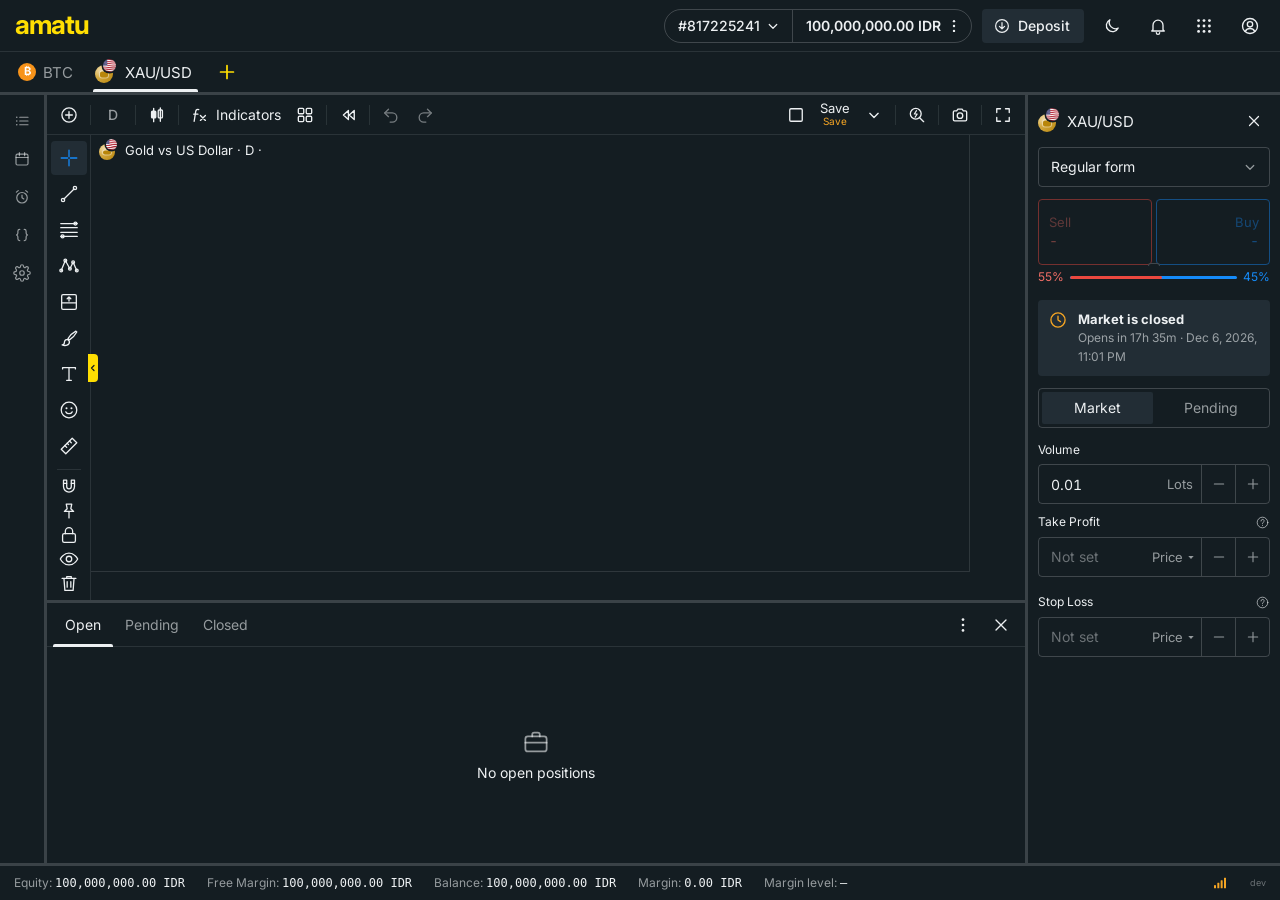
==== index.src.html @ 554a0467 "Amatu Trade: web trading terminal with live prices, accounts and virtual deposits Co-Authored-By: Cl" ====
<!doctype html>
<html lang="en" data-theme="dark" data-web="%%VERSI%%">
<head>
<meta charset="utf-8">
<script src="/amatu.js"></script>
<meta name="viewport" content="width=device-width, initial-scale=1, viewport-fit=cover">
<title>Amatu Trade</title>
<meta name="description" content="Amatu Trade — web trading terminal with live prices for forex, metals, indices, energies, stocks and crypto: market & pending orders, TP/SL, charts with drawings and indicators, accounts with virtual deposits.">
<meta name="theme-color" content="#141D22">
<link rel="icon" href="data:image/svg+xml,%3Csvg xmlns=%22http://www.w3.org/2000/svg%22 viewBox=%220 0 32 32%22%3E%3Crect width=%2232%22 height=%2232%22 rx=%228%22 fill=%22%23141D22%22/%3E%3Cpath d=%22M9 9v14M16 6v20M23 11v10%22 stroke=%22%23FFDE02%22 stroke-width=%222%22 stroke-linecap=%22round%22/%3E%3Crect x=%226.5%22 y=%2212%22 width=%225%22 height=%227%22 rx=%221%22 fill=%22%23158BF9%22/%3E%3Crect x=%2213.5%22 y=%229%22 width=%225%22 height=%2211%22 rx=%221%22 fill=%22%23EB483F%22/%3E%3Crect x=%2220.5%22 y=%2213%22 width=%225%22 height=%225%22 rx=%221%22 fill=%22%23158BF9%22/%3E%3C/svg%3E">
<link rel="preconnect" href="https://fonts.googleapis.com">
<link rel="preconnect" href="https://fonts.gstatic.com" crossorigin>
<link rel="stylesheet" href="https://fonts.googleapis.com/css2?family=Inter:wght@400;500;600;700&amp;display=swap">
<link rel="stylesheet" href="css/app.css?v=%%VERSI%%">
<link rel="stylesheet" href="css/pa.css?v=%%VERSI%%">
</head>
<body>
<svg width="0" height="0" style="position:absolute" aria-hidden="true">
<defs>
<symbol id="i-x" viewBox="0 0 24 24"><path d="M6 6l12 12M18 6L6 18"/></symbol>
<symbol id="i-check" viewBox="0 0 24 24"><path d="M5 12.5l4.5 4.5L19 7.5"/></symbol>
<symbol id="i-check-circle" viewBox="0 0 24 24"><circle cx="12" cy="12" r="9"/><path d="M8 12.3l2.8 2.8L16.2 9.6"/></symbol>
<symbol id="i-alert" viewBox="0 0 24 24"><path d="M12 3.5l9.5 16.5h-19z"/><path d="M12 10v4.5M12 17.3v.2"/></symbol>
<symbol id="i-info" viewBox="0 0 24 24"><circle cx="12" cy="12" r="9"/><path d="M12 11v5.5M12 7.8v.2"/></symbol>
<symbol id="i-help" viewBox="0 0 24 24"><circle cx="12" cy="12" r="8.5"/><path d="M9.6 9.6a2.5 2.5 0 1 1 3.6 2.2c-.8.4-1.2.9-1.2 1.8v.4M12 16.6v.2"/></symbol>
<symbol id="i-deposit" viewBox="0 0 24 24"><circle cx="12" cy="12" r="8.5"/><path d="M12 7.5v8M8.6 12.4l3.4 3.4 3.4-3.4"/></symbol>
<symbol id="i-withdraw" viewBox="0 0 24 24"><circle cx="12" cy="12" r="8.5"/><path d="M9 15l6-6M10 9h5v5"/></symbol>
<symbol id="i-transfer" viewBox="0 0 24 24"><path d="M5 9h13l-3.5-3.5M19 15H6l3.5 3.5"/></symbol>
<symbol id="i-moon" viewBox="0 0 24 24"><path d="M19.5 14.5A7.5 7.5 0 0 1 9.5 4.5a7.5 7.5 0 1 0 10 10z"/></symbol>
<symbol id="i-sun" viewBox="0 0 24 24"><circle cx="12" cy="12" r="4"/><path d="M12 2.5v2M12 19.5v2M4.6 4.6L6 6M18 18l1.4 1.4M2.5 12h2M19.5 12h2M4.6 19.4L6 18M18 6l1.4-1.4"/></symbol>
<symbol id="i-bell" viewBox="0 0 24 24"><path d="M6 16.5V11a6 6 0 1 1 12 0v5.5l1.5 1.5h-15z"/><path d="M10 20a2 2 0 0 0 4 0"/></symbol>
<symbol id="i-apps" viewBox="0 0 24 24"><g fill="currentColor" stroke="none"><circle cx="5.5" cy="5.5" r="1.7"/><circle cx="12" cy="5.5" r="1.7"/><circle cx="18.5" cy="5.5" r="1.7"/><circle cx="5.5" cy="12" r="1.7"/><circle cx="12" cy="12" r="1.7"/><circle cx="18.5" cy="12" r="1.7"/><circle cx="5.5" cy="18.5" r="1.7"/><circle cx="12" cy="18.5" r="1.7"/><circle cx="18.5" cy="18.5" r="1.7"/></g></symbol>
<symbol id="i-user" viewBox="0 0 24 24"><circle cx="12" cy="12" r="9"/><circle cx="12" cy="10" r="3.2"/><path d="M6.3 18.4a6.5 6.5 0 0 1 11.4 0"/></symbol>
<symbol id="i-list" viewBox="0 0 24 24"><path d="M9 7h11M9 12h11M9 17h11"/><g fill="currentColor" stroke="none"><circle cx="5" cy="7" r="1.1"/><circle cx="5" cy="12" r="1.1"/><circle cx="5" cy="17" r="1.1"/></g></symbol>
<symbol id="i-calendar" viewBox="0 0 24 24"><rect x="4" y="5.5" width="16" height="14.5" rx="2"/><path d="M4 10h16M8.5 3.5v4M15.5 3.5v4"/></symbol>
<symbol id="i-alarm" viewBox="0 0 24 24"><circle cx="12" cy="13" r="7"/><path d="M12 9.5V13l2.4 1.6M4.5 5.5L7 3.5M19.5 5.5L17 3.5"/></symbol>
<symbol id="i-clock" viewBox="0 0 24 24"><circle cx="12" cy="12" r="8.5"/><path d="M12 7.5V12l3 2"/></symbol>
<symbol id="i-braces" viewBox="0 0 24 24"><path d="M9 4.5c-2 0-2.5 1-2.5 2.5v2.4c0 1.2-.6 2-1.8 2.6 1.2.6 1.8 1.4 1.8 2.6V17c0 1.5.5 2.5 2.5 2.5M15 4.5c2 0 2.5 1 2.5 2.5v2.4c0 1.2.6 2 1.8 2.6-1.2.6-1.8 1.4-1.8 2.6V17c0 1.5-.5 2.5-2.5 2.5"/></symbol>
<symbol id="i-gear" viewBox="0 0 24 24"><circle cx="12" cy="12" r="3"/><path d="M19.4 15a1.7 1.7 0 0 0 .3 1.8l.1.1a2 2 0 1 1-2.8 2.8l-.1-.1a1.7 1.7 0 0 0-1.8-.3 1.7 1.7 0 0 0-1 1.5V21a2 2 0 1 1-4 0v-.1a1.7 1.7 0 0 0-1.1-1.5 1.7 1.7 0 0 0-1.8.3l-.1.1a2 2 0 1 1-2.8-2.8l.1-.1a1.7 1.7 0 0 0 .3-1.8 1.7 1.7 0 0 0-1.5-1H3a2 2 0 1 1 0-4h.1a1.7 1.7 0 0 0 1.5-1.1 1.7 1.7 0 0 0-.3-1.8l-.1-.1a2 2 0 1 1 2.8-2.8l.1.1a1.7 1.7 0 0 0 1.8.3H9a1.7 1.7 0 0 0 1-1.5V3a2 2 0 1 1 4 0v.1a1.7 1.7 0 0 0 1 1.5 1.7 1.7 0 0 0 1.8-.3l.1-.1a2 2 0 1 1 2.8 2.8l-.1.1a1.7 1.7 0 0 0-.3 1.8V9a1.7 1.7 0 0 0 1.5 1H21a2 2 0 1 1 0 4h-.1a1.7 1.7 0 0 0-1.5 1z"/></symbol>
<symbol id="i-chev-down" viewBox="0 0 24 24"><path d="M7 10l5 5 5-5"/></symbol>
<symbol id="i-chev-up" viewBox="0 0 24 24"><path d="M7 14l5-5 5 5"/></symbol>
<symbol id="i-chev-right" viewBox="0 0 24 24"><path d="M10 7l5 5-5 5"/></symbol>
<symbol id="i-chev-left" viewBox="0 0 24 24"><path d="M14 7l-5 5 5 5"/></symbol>
<symbol id="i-caret" viewBox="0 0 24 24"><path d="M8 10.5h8l-4 4.5z" fill="currentColor" stroke="none"/></symbol>
<symbol id="i-caret-up" viewBox="0 0 24 24"><path d="M8 14h8l-4-4.5z" fill="currentColor" stroke="none"/></symbol>
<symbol id="i-caret-r" viewBox="0 0 24 24"><path d="M10 8v8l4.5-4z" fill="currentColor" stroke="none"/></symbol>
<symbol id="i-more-v" viewBox="0 0 24 24"><g fill="currentColor" stroke="none"><circle cx="12" cy="5.5" r="1.6"/><circle cx="12" cy="12" r="1.6"/><circle cx="12" cy="18.5" r="1.6"/></g></symbol>
<symbol id="i-external" viewBox="0 0 24 24"><path d="M13.5 4.5h6v6M19.5 4.5l-8 8M17 13.5V19a1 1 0 0 1-1 1H5a1 1 0 0 1-1-1V8a1 1 0 0 1 1-1h5.5"/></symbol>
<symbol id="i-plus" viewBox="0 0 24 24"><path d="M12 5v14M5 12h14"/></symbol>
<symbol id="i-minus" viewBox="0 0 24 24"><path d="M5 12h14"/></symbol>
<symbol id="i-plus-circle" viewBox="0 0 24 24"><circle cx="12" cy="12" r="8.5"/><path d="M12 8v8M8 12h8"/></symbol>
<symbol id="i-home" viewBox="0 0 24 24"><path d="M4 11l8-6.5 8 6.5V20h-5.5v-5.5h-5V20H4z"/></symbol>
<symbol id="i-chart" viewBox="0 0 24 24"><path d="M4 19.5h16M6.5 16l4-5 3 3 5-6.5"/></symbol>
<symbol id="i-history" viewBox="0 0 24 24"><path d="M4.5 12a7.5 7.5 0 1 0 2.2-5.3L4.5 9M4.5 4.5V9H9"/><path d="M12 8v4.3l3 1.7"/></symbol>
<symbol id="i-wallet" viewBox="0 0 24 24"><path d="M4 7.5a2 2 0 0 1 2-2h11.5v3"/><rect x="4" y="8" width="16.5" height="11" rx="2"/><path d="M16 13.5h1.5"/></symbol>
<symbol id="i-arrow-left" viewBox="0 0 24 24"><path d="M19 12H5.5M11 6l-6 6 6 6"/></symbol>
<symbol id="i-arrow-up" viewBox="0 0 24 24"><path d="M12 19V5.5M6.5 11L12 5.5l5.5 5.5"/></symbol>
<symbol id="i-arrow-down" viewBox="0 0 24 24"><path d="M12 5v13.5M6.5 13l5.5 5.5 5.5-5.5"/></symbol>
<symbol id="i-trade" viewBox="0 0 24 24"><path d="M7 4v16M17 4v16"/><rect x="4.5" y="8" width="5" height="7" rx="1"/><rect x="14.5" y="6.5" width="5" height="9" rx="1"/></symbol>
<symbol id="i-briefcase" viewBox="0 0 24 24"><rect x="3.5" y="7.5" width="17" height="12" rx="2"/><path d="M9 7.5V6a1.5 1.5 0 0 1 1.5-1.5h3A1.5 1.5 0 0 1 15 6v1.5M3.5 12.5h17"/></symbol>
<symbol id="i-fx" viewBox="0 0 24 24"><path d="M10.5 5.5c-1.6-.6-3.3.2-3.6 2L5 19.5M4.5 11h5"/><path d="M12.5 12.5l6 6M18.5 12.5l-6 6"/></symbol>
<symbol id="i-layout" viewBox="0 0 24 24"><rect x="4" y="4" width="6.5" height="6.5" rx="1.3"/><rect x="13.5" y="4" width="6.5" height="6.5" rx="1.3"/><rect x="4" y="13.5" width="6.5" height="6.5" rx="1.3"/><rect x="13.5" y="13.5" width="6.5" height="6.5" rx="1.3"/></symbol>
<symbol id="i-square" viewBox="0 0 24 24"><rect x="4.5" y="4.5" width="15" height="15" rx="1.5"/></symbol>
<symbol id="i-replay" viewBox="0 0 24 24"><path d="M12.5 6.5l-6 5.5 6 5.5zM19.5 6.5l-6 5.5 6 5.5z"/></symbol>
<symbol id="i-undo" viewBox="0 0 24 24"><path d="M9 14L4.5 9.5 9 5"/><path d="M4.5 9.5h9a5.5 5.5 0 0 1 0 11H11"/></symbol>
<symbol id="i-redo" viewBox="0 0 24 24"><path d="M15 14l4.5-4.5L15 5"/><path d="M19.5 9.5h-9a5.5 5.5 0 0 0 0 11H13"/></symbol>
<symbol id="i-quick" viewBox="0 0 24 24"><circle cx="10.5" cy="10.5" r="6.5"/><path d="M15.5 15.5l4.5 4.5"/><path d="M11.4 6.8l-2.6 4h3.4l-2.4 3.8" stroke-width="1.4"/></symbol>
<symbol id="i-search" viewBox="0 0 24 24"><circle cx="11" cy="11" r="6.5"/><path d="M16 16l4 4"/></symbol>
<symbol id="i-camera" viewBox="0 0 24 24"><path d="M4 8.5a1.5 1.5 0 0 1 1.5-1.5h2.5l1.5-2h5l1.5 2h2.5A1.5 1.5 0 0 1 20 8.5v9a1.5 1.5 0 0 1-1.5 1.5h-13A1.5 1.5 0 0 1 4 17.5z"/><circle cx="12" cy="12.8" r="3.3"/></symbol>
<symbol id="i-fullscreen" viewBox="0 0 24 24"><path d="M4.5 9V4.5H9M15 4.5h4.5V9M19.5 15v4.5H15M9 19.5H4.5V15"/></symbol>
<symbol id="i-download" viewBox="0 0 24 24"><path d="M12 4.5v10.5M7.5 10.5L12 15l4.5-4.5M5 19.5h14"/></symbol>
<symbol id="i-copy" viewBox="0 0 24 24"><rect x="8.5" y="8.5" width="11" height="11" rx="1.5"/><path d="M15.5 8.5V5.5a1 1 0 0 0-1-1h-9a1 1 0 0 0-1 1v9a1 1 0 0 0 1 1h3"/></symbol>
<symbol id="i-save" viewBox="0 0 24 24"><path d="M5 4.5h11l3.5 3.5v11.5h-14.5z"/><path d="M8 4.5v5h7v-5M8 19.5v-5.5h8v5.5"/></symbol>
<symbol id="i-doc" viewBox="0 0 24 24"><path d="M6.5 3.5h7l4 4v13h-11z"/><path d="M13.5 3.5v4h4M9 12h6M9 15.5h6"/></symbol>
<symbol id="i-magnet" viewBox="0 0 24 24"><path d="M6 4.5v7a6 6 0 0 0 12 0v-7h-3.5v7a2.5 2.5 0 0 1-5 0v-7z"/><path d="M6 8h3.5M14.5 8H18"/></symbol>
<symbol id="i-pin" viewBox="0 0 24 24"><path d="M9 4.5h6l-1 5 3 3H7l3-3zM12 12.5v7"/></symbol>
<symbol id="i-lock" viewBox="0 0 24 24"><rect x="5" y="10.5" width="14" height="9.5" rx="1.8"/><path d="M8 10.5V8a4 4 0 0 1 8 0v2.5"/></symbol>
<symbol id="i-eye" viewBox="0 0 24 24"><path d="M2.5 12S6 5.5 12 5.5 21.5 12 21.5 12 18 18.5 12 18.5 2.5 12 2.5 12z"/><circle cx="12" cy="12" r="3"/></symbol>
<symbol id="i-eye-off" viewBox="0 0 24 24"><path d="M4 4l16 16M9.9 6A9 9 0 0 1 12 5.5c6 0 9.5 6.5 9.5 6.5a16 16 0 0 1-2.6 3.3M6.5 7.6A15 15 0 0 0 2.5 12S6 18.5 12 18.5a8.7 8.7 0 0 0 4.1-1"/><path d="M9.8 9.9a3 3 0 0 0 4.3 4.2"/></symbol>
<symbol id="i-trash" viewBox="0 0 24 24"><path d="M4.5 7h15M9.5 7V5h5v2M6.5 7l1 13h9l1-13M10 10.5v6M14 10.5v6"/></symbol>
<symbol id="i-edit" viewBox="0 0 24 24"><path d="M14.5 5.5l4 4L9 19H5v-4z"/><path d="M12.5 7.5l4 4"/></symbol>
<symbol id="i-play" viewBox="0 0 24 24"><path d="M8 5.5v13l10-6.5z" fill="currentColor" stroke="none"/></symbol>
<symbol id="i-pause" viewBox="0 0 24 24"><path d="M8.5 5.5v13M15.5 5.5v13" stroke-width="2.6"/></symbol>
<symbol id="i-step" viewBox="0 0 24 24"><path d="M6.5 5.5v13l8.5-6.5z" fill="currentColor" stroke="none"/><path d="M17.5 5.5v13" stroke-width="2.2"/></symbol>
<symbol id="i-signal" viewBox="0 0 24 24"><g fill="currentColor" stroke="none"><rect x="3" y="15" width="3" height="5" rx=".6"/><rect x="8" y="11.5" width="3" height="8.5" rx=".6"/><rect x="13" y="8" width="3" height="12" rx=".6"/><rect x="18" y="4" width="3" height="16" rx=".6"/></g></symbol>
<symbol id="i-buy" viewBox="0 0 24 24"><path d="M12 19V6M7 11l5-5 5 5"/></symbol>
<symbol id="i-sell" viewBox="0 0 24 24"><path d="M12 5v13M7 13l5 5 5-5"/></symbol>
<symbol id="i-reset" viewBox="0 0 24 24"><path d="M4.5 12a7.5 7.5 0 1 0 2.2-5.3L4.5 9M4.5 4.5V9H9"/></symbol>
<symbol id="i-filter" viewBox="0 0 24 24"><path d="M4 5.5h16l-6.2 7.3v5.4l-3.6 1.8v-7.2z"/></symbol>
<symbol id="i-star" viewBox="0 0 24 24"><path d="M12 4.2l2.4 4.9 5.4.8-3.9 3.8.9 5.4-4.8-2.6-4.8 2.6.9-5.4-3.9-3.8 5.4-.8z"/></symbol>
<symbol id="i-star-fill" viewBox="0 0 24 24"><path d="M12 4.2l2.4 4.9 5.4.8-3.9 3.8.9 5.4-4.8-2.6-4.8 2.6.9-5.4-3.9-3.8 5.4-.8z" fill="currentColor"/></symbol>
<symbol id="i-grip" viewBox="0 0 24 24"><g fill="currentColor" stroke="none"><circle cx="9" cy="6.5" r="1.3"/><circle cx="15" cy="6.5" r="1.3"/><circle cx="9" cy="12" r="1.3"/><circle cx="15" cy="12" r="1.3"/><circle cx="9" cy="17.5" r="1.3"/><circle cx="15" cy="17.5" r="1.3"/></g></symbol>
<symbol id="i-drop" viewBox="0 0 24 24"><path d="M12 3.5s6 6.6 6 10.5a6 6 0 0 1-12 0c0-3.9 6-10.5 6-10.5z" fill="currentColor"/></symbol>
<symbol id="i-flame" viewBox="0 0 24 24"><path d="M12 3c.5 3-2 4.6-3.5 7A6 6 0 1 0 18 13c0-2-1-3.7-2.2-5-.2 1.6-1 2.6-2 3.1.3-2.8-.5-5.7-1.8-8.1z" fill="currentColor"/></symbol>
<symbol id="i-sort" viewBox="0 0 24 24"><path d="M4.5 7h10M4.5 12h7M4.5 17h4M17.5 5v14M15 16.5l2.5 2.5 2.5-2.5"/></symbol>
<symbol id="i-restore" viewBox="0 0 24 24"><path d="M12 19V8.5M7.5 13L12 8.5l4.5 4.5M5 5h14"/></symbol>
<symbol id="i-archive" viewBox="0 0 24 24"><rect x="3.5" y="4.5" width="17" height="4" rx="1"/><path d="M5 8.5v10a1 1 0 0 0 1 1h12a1 1 0 0 0 1-1v-10M10 12.5h4"/></symbol>
<symbol id="i-leverage" viewBox="0 0 24 24"><path d="M5 19c4.5 0 5-14 14-14"/></symbol>
<symbol id="i-text" viewBox="0 0 24 24"><path d="M4.5 7V5h10v2M9.5 5v13M7.5 18h4M14 11.5v-1.3h6v1.3M17 10.2V18M15.5 18h3"/></symbol>
<symbol id="i-logo-mini" viewBox="0 0 24 24"><path d="M7 7v10M12 5v14M17 8v8"/></symbol>
<symbol id="i-cube" viewBox="0 0 24 24"><path d="M12 3.5l7.5 4.2v8.6L12 20.5l-7.5-4.2V7.7z"/><path d="M4.5 7.7L12 12l7.5-4.3M12 12v8.5"/></symbol>
<symbol id="i-cube2" viewBox="0 0 24 24"><path d="M11 3.5l7 4v8L11 19.5l-7-4v-8z"/><path d="M4 7.5L11 11.5l7-4M11 11.5v8"/><circle cx="18.5" cy="18" r="2.6"/></symbol>
<symbol id="i-pro" viewBox="0 0 24 24"><circle cx="12" cy="12" r="8.5"/><path d="M8 14.5l4-5 4 5z"/></symbol>
<symbol id="i-raw" viewBox="0 0 24 24"><circle cx="12" cy="12" r="8.5"/><path d="M12 3.5v17M12 7.5a4.5 4.5 0 0 0 0 9"/></symbol>
<symbol id="i-zero" viewBox="0 0 24 24"><circle cx="12" cy="12" r="8.5"/><circle cx="12" cy="12" r="5"/><circle cx="12" cy="12" r="1.6"/></symbol>
<symbol id="i-ct-candles" viewBox="0 0 24 24"><path d="M8 4v16M16 3.5v16"/><rect x="5.5" y="7.5" width="5" height="8" rx="1" fill="currentColor"/><rect x="13.5" y="6" width="5" height="9.5" rx="1"/></symbol>
<symbol id="i-ct-bars" viewBox="0 0 24 24"><path d="M8 4v16M5 8h3M8 16h3M16 4v15M13 7h3M16 14h3"/></symbol>
<symbol id="i-ct-hollow" viewBox="0 0 24 24"><path d="M8 4v16M16 3.5v16"/><rect x="5.5" y="7.5" width="5" height="8" rx="1"/><rect x="13.5" y="6" width="5" height="9.5" rx="1"/></symbol>
<symbol id="i-ct-heikin" viewBox="0 0 24 24"><path d="M8 5v14M16 4v15"/><rect x="5.5" y="8" width="5" height="7" rx="2.5" fill="currentColor"/><rect x="13.5" y="7" width="5" height="8" rx="2.5"/></symbol>
<symbol id="i-ct-line" viewBox="0 0 24 24"><path d="M3.5 17l5-6 4 3.5 7.5-9"/></symbol>
<symbol id="i-ct-step" viewBox="0 0 24 24"><path d="M3.5 18h4v-5h5v3h4V7h4"/></symbol>
<symbol id="i-ct-area" viewBox="0 0 24 24"><path d="M3.5 16l5-6 4 3 7.5-8V20H3.5z"/></symbol>
<symbol id="i-ct-baseline" viewBox="0 0 24 24"><path d="M3.5 12h17" stroke-dasharray="2 2"/><path d="M3.5 15l4-6 4 4 4-7 5 9"/></symbol>
<symbol id="i-ct-columns" viewBox="0 0 24 24"><path d="M5 20v-6M9.5 20V9M14 20v-8M18.5 20V5" stroke-width="2.6"/></symbol>
<symbol id="i-t-cross" viewBox="0 0 24 24"><path d="M12 3.5v7M12 13.5v7M3.5 12h7M13.5 12h7"/></symbol>
<symbol id="i-t-dot" viewBox="0 0 24 24"><circle cx="12" cy="12" r="2.4" fill="currentColor"/></symbol>
<symbol id="i-t-arrow" viewBox="0 0 24 24"><path d="M6 3.5l12 8.2-5.3 1.2 3.1 6.3-2.2 1-3.1-6.3L6 18z"/></symbol>
<symbol id="i-t-eraser" viewBox="0 0 24 24"><path d="M14.5 4.5l5 5-9 9h-4l-2.5-2.5a1.5 1.5 0 0 1 0-2.1z"/><path d="M9 10l5 5M10.5 18.5H20"/></symbol>
<symbol id="i-t-trend" viewBox="0 0 24 24"><path d="M6.5 17.5l11-11"/><circle cx="5.5" cy="18.5" r="1.8"/><circle cx="18.5" cy="5.5" r="1.8"/></symbol>
<symbol id="i-t-ray" viewBox="0 0 24 24"><path d="M7 17l14-14"/><circle cx="5.5" cy="18.5" r="1.8"/></symbol>
<symbol id="i-t-ext" viewBox="0 0 24 24"><path d="M2.5 21.5l19-19"/><circle cx="8.5" cy="15.5" r="1.8"/><circle cx="15.5" cy="8.5" r="1.8"/></symbol>
<symbol id="i-t-info" viewBox="0 0 24 24"><path d="M6.5 17.5l11-11"/><circle cx="5.5" cy="18.5" r="1.8"/><circle cx="18.5" cy="5.5" r="1.8"/><path d="M13 16h7M16.5 19h3.5"/></symbol>
<symbol id="i-t-hline" viewBox="0 0 24 24"><path d="M3 12h7M14 12h7"/><circle cx="12" cy="12" r="1.8"/></symbol>
<symbol id="i-t-hray" viewBox="0 0 24 24"><path d="M8 12h13"/><circle cx="6" cy="12" r="1.8"/></symbol>
<symbol id="i-t-vline" viewBox="0 0 24 24"><path d="M12 3v7M12 14v7"/><circle cx="12" cy="12" r="1.8"/></symbol>
<symbol id="i-t-crossline" viewBox="0 0 24 24"><path d="M12 3v7M12 14v7M3 12h7M14 12h7"/><circle cx="12" cy="12" r="1.8"/></symbol>
<symbol id="i-t-channel" viewBox="0 0 24 24"><path d="M3.5 14.5l12-9M8.5 19l12-9"/><circle cx="3.5" cy="14.5" r="1.6"/><circle cx="20.5" cy="10" r="1.6"/></symbol>
<symbol id="i-t-fib" viewBox="0 0 24 24"><path d="M3 5h18M3 9.5h18M3 14.5h18M3 19h18"/><circle cx="5" cy="19" r="1.6"/><circle cx="19" cy="5" r="1.6"/></symbol>
<symbol id="i-t-fibext" viewBox="0 0 24 24"><path d="M3 6h18M3 11h18M3 17h18"/><path d="M5 20l5-11 4 6" stroke-dasharray="2 2"/></symbol>
<symbol id="i-t-xabcd" viewBox="0 0 24 24"><path d="M3.5 17L8 6l5 9 3.5-7 4 9"/><circle cx="3.5" cy="17" r="1.5"/><circle cx="8" cy="6" r="1.5"/><circle cx="13" cy="15" r="1.5"/><circle cx="16.5" cy="8" r="1.5"/><circle cx="20.5" cy="17" r="1.5"/></symbol>
<symbol id="i-t-abcd" viewBox="0 0 24 24"><path d="M4 18L9.5 6l5 9 5.5-10"/><circle cx="4" cy="18" r="1.5"/><circle cx="9.5" cy="6" r="1.5"/><circle cx="14.5" cy="15" r="1.5"/><circle cx="20" cy="5" r="1.5"/></symbol>
<symbol id="i-t-elliott" viewBox="0 0 24 24"><path d="M3 19l3.5-7 3 3.5 4-10 3 5 4.5-6"/><path d="M11 21h2M5 9h.1" /></symbol>
<symbol id="i-t-long" viewBox="0 0 24 24"><rect x="4" y="4" width="16" height="16" rx="1.5"/><path d="M4 13h16"/><path d="M12 6.5v4.5M10 8.5l2-2 2 2"/></symbol>
<symbol id="i-t-short" viewBox="0 0 24 24"><rect x="4" y="4" width="16" height="16" rx="1.5"/><path d="M4 11h16"/><path d="M12 13v4.5M10 15.5l2 2 2-2"/></symbol>
<symbol id="i-t-prange" viewBox="0 0 24 24"><path d="M5 4h14M5 20h14M12 6.5v11M9.5 9L12 6.5 14.5 9M9.5 15l2.5 2.5 2.5-2.5"/></symbol>
<symbol id="i-t-drange" viewBox="0 0 24 24"><path d="M4 5v14M20 5v14M6.5 12h11M9 9.5L6.5 12 9 14.5M15 9.5l2.5 2.5-2.5 2.5"/></symbol>
<symbol id="i-t-dprange" viewBox="0 0 24 24"><rect x="4" y="4" width="16" height="16" rx="1"/><path d="M12 7v10M7 12h10"/></symbol>
<symbol id="i-t-brush" viewBox="0 0 24 24"><path d="M19.5 4.5c-3 1.6-7.4 6-8.6 8l1.6 1.6c2-1.2 6.4-5.6 8-8.6zM10.5 13.5c-1.8 0-3.5 1.3-3.5 3.5 0 1.4-1 2.3-2.5 2.5 3.5 1.5 8 .4 8-3.5z"/></symbol>
<symbol id="i-t-rect" viewBox="0 0 24 24"><rect x="4.5" y="6.5" width="15" height="11" rx="1"/></symbol>
<symbol id="i-t-ellipse" viewBox="0 0 24 24"><ellipse cx="12" cy="12" rx="8.5" ry="6"/></symbol>
<symbol id="i-t-triangle" viewBox="0 0 24 24"><path d="M12 5l8.5 14h-17z"/></symbol>
<symbol id="i-t-path" viewBox="0 0 24 24"><path d="M4 18l5-9 5 5 6-9"/><path d="M17 5h3v3"/></symbol>
<symbol id="i-t-arrowline" viewBox="0 0 24 24"><path d="M5 19L19 5M11 5h8v8"/></symbol>
<symbol id="i-t-text" viewBox="0 0 24 24"><path d="M5 6.5V5h14v1.5M12 5v14M9.5 19h5"/></symbol>
<symbol id="i-t-plabel" viewBox="0 0 24 24"><path d="M4.5 12l5-6h10v12h-10z"/><circle cx="9" cy="12" r="1.2" fill="currentColor"/></symbol>
<symbol id="i-t-aup" viewBox="0 0 24 24"><path d="M12 4l6 7h-3.5v8h-5v-8H6z"/></symbol>
<symbol id="i-t-adown" viewBox="0 0 24 24"><path d="M12 20l6-7h-3.5V5h-5v8H6z"/></symbol>
<symbol id="i-t-flag" viewBox="0 0 24 24"><path d="M6 21V4M6 5h11l-2.5 4L17 13H6"/></symbol>
<symbol id="i-t-emoji" viewBox="0 0 24 24"><circle cx="12" cy="12" r="8.5"/><path d="M8.5 14a4 4 0 0 0 7 0"/><g fill="currentColor" stroke="none"><circle cx="9.3" cy="10" r="1.1"/><circle cx="14.7" cy="10" r="1.1"/></g></symbol>
<symbol id="i-t-ruler" viewBox="0 0 24 24"><path d="M3.5 15.5L15.5 3.5l5 5-12 12z"/><path d="M7.5 11.5l2 2M10 9l1.5 1.5M12.5 6.5l2 2"/></symbol>
</defs>
</svg>
<div id="term" class="term"></div>
<div id="pa" class="pa hidden"></div>
<div id="boot" class="boot"><div class="boot-logo"></div><div class="boot-bar"><i></i></div></div>
<script src="vendor/lightweight-charts.js?v=5.2.1"></script>
<script src="js/util.js?v=%%VERSI%%"></script>
<script src="js/symbols.js?v=%%VERSI%%"></script>
<script src="js/feed.js?v=%%VERSI%%"></script>
<script src="js/engine.js?v=%%VERSI%%"></script>
<script src="js/chart.js?v=%%VERSI%%"></script>
<script src="js/draw.js?v=%%VERSI%%"></script>
<script src="js/ind.js?v=%%VERSI%%"></script>
<script src="js/order.js?v=%%VERSI%%"></script>
<script src="js/term.js?v=%%VERSI%%"></script>
<script src="js/panels.js?v=%%VERSI%%"></script>
<script src="js/pa.js?v=%%VERSI%%"></script>
<script src="js/app.js?v=%%VERSI%%"></script>
</body>
</html>
---- css/app.css ----
/* Amatu Trade — terminal styles (dark = default, light via [data-theme=light]) */
:root, :root[data-theme="dark"] {
  --bg: #141D22; --bg2: #1B252B; --bg3: #212C32; --gap: #3A4247; --menu: #2B363C; --menu2: #34414A;
  --line: rgba(237,240,242,0.2); --line2: rgba(237,240,242,0.1); --line3: rgba(237,240,242,0.06);
  --text: #EDF0F2; --text2: rgba(237,240,242,0.6); --text3: rgba(237,240,242,0.4);
  --seg-on: rgba(108,133,149,0.16); --hover: rgba(108,133,149,0.14); --press: rgba(108,133,149,0.24);
  --yellow: #FFDE02; --yellow-text: #141D22; --buy: #158BF9; --sell: #EB483F; --sell-text: #EF6D65; --green: #2FB47C; --red: #EF6D65;
  --chart-bg: #141D22; --chart-text: rgba(237,240,242,0.7); --chart-grid: rgba(237,240,242,0.06); --chart-border: rgba(237,240,242,0.12);
  --chart-cross: rgba(237,240,242,0.45); --chart-cross-lbl: #2B3940; --chart-label-bg: #141D22;
  --shadow: 0 8px 28px rgba(0,0,0,0.45); --flash-up: rgba(47,180,124,0.85); --flash-dn: rgba(235,72,63,0.85);
  color-scheme: dark;
}
:root[data-theme="light"] {
  --bg: #FFFFFF; --bg2: #F4F6F7; --bg3: #EEF1F2; --gap: #E2E6E8; --menu: #FFFFFF; --menu2: #F1F3F4;
  --line: rgba(20,29,34,0.18); --line2: rgba(20,29,34,0.1); --line3: rgba(20,29,34,0.06);
  --text: #141D22; --text2: rgba(20,29,34,0.62); --text3: rgba(20,29,34,0.42);
  --seg-on: rgba(108,133,149,0.16); --hover: rgba(108,133,149,0.12); --press: rgba(108,133,149,0.2);
  --chart-bg: #FFFFFF; --chart-text: rgba(20,29,34,0.75); --chart-grid: rgba(20,29,34,0.06); --chart-border: rgba(20,29,34,0.14);
  --chart-cross: rgba(20,29,34,0.4); --chart-cross-lbl: #3D4A52; --chart-label-bg: #FFFFFF;
  --shadow: 0 8px 28px rgba(20,29,34,0.16); --green: #13A56B; --red: #E5473E; --sell-text: #E5473E;
  color-scheme: light;
}
* { box-sizing: border-box; }
html, body { height: 100%; margin: 0; }
body { background: var(--bg); color: var(--text); font: 14px/1.4 Inter, "Helvetica Neue", Arial, sans-serif; -webkit-font-smoothing: antialiased; overflow: hidden; }
button { font: inherit; color: inherit; background: none; border: 0; padding: 0; cursor: pointer; }
button:disabled { cursor: default; opacity: .45; }
input, select, textarea { font: inherit; color: inherit; }
.hidden { display: none !important; }
.grow { flex: 1 1 auto; }
.muted { color: var(--text2); }
.pos { color: var(--green) !important; }
.neg { color: var(--red) !important; }
.center { text-align: center; }
.ic { width: 20px; height: 20px; stroke: currentColor; fill: none; stroke-width: 1.6; stroke-linecap: round; stroke-linejoin: round; flex: none; vertical-align: middle; }
.ic.big { width: 40px; height: 40px; stroke-width: 1.3; }
.icon-btn { display: inline-flex; align-items: center; justify-content: center; width: 32px; height: 32px; border-radius: 4px; color: var(--text); position: relative; }
.icon-btn:hover { background: var(--hover); }
.lnk { color: var(--text); text-decoration: none; display: inline-flex; align-items: center; gap: 2px; }
.lnk.u { text-decoration: underline; text-underline-offset: 3px; text-decoration-color: var(--text3); }
.lnk.blue { color: #158BF9; text-decoration: underline; }
.lnk .ic { width: 16px; height: 16px; }

/* ---------- boot ---------- */
.boot { position: fixed; inset: 0; background: var(--bg); display: flex; flex-direction: column; align-items: center; justify-content: center; gap: 18px; z-index: 100; transition: opacity .3s; }
.boot.done { opacity: 0; pointer-events: none; }
.boot-bar { width: 160px; height: 3px; background: var(--line2); border-radius: 2px; overflow: hidden; }
.boot-bar i { display: block; width: 40%; height: 100%; background: var(--yellow); animation: bootbar 1s ease-in-out infinite; }
@keyframes bootbar { 0% { transform: translateX(-100%); } 100% { transform: translateX(260%); } }

/* ---------- terminal grid ---------- */
.term { height: 100vh; height: 100dvh; display: flex; flex-direction: column; background: var(--gap); }
.t-head { height: 52px; flex: none; display: flex; align-items: center; gap: 10px; padding: 0 12px 0 14px; background: var(--bg); border-bottom: 1px solid var(--line2); }
.logo { display: inline-flex; align-items: center; color: var(--yellow); text-decoration: none; }
:root[data-theme="light"] .t-head .logo { color: #141D22; }
.logo-svg { height: 30px; width: 118px; fill: currentColor; }
.logo-svg.dark { fill: var(--pa-text, #141D22); }
.acc-pill { display: flex; align-items: stretch; height: 34px; border: 1px solid var(--line); border-radius: 18px; overflow: hidden; }
.acc-btn, .bal-btn { display: inline-flex; align-items: center; gap: 4px; padding: 0 10px 0 13px; font-weight: 500; white-space: nowrap; }
.acc-btn { border-right: 1px solid var(--line); }
.bal-btn { font-weight: 600; padding-right: 8px; }
.acc-btn:hover, .bal-btn:hover { background: var(--hover); }
.acc-btn .ic, .bal-btn .ic { width: 18px; height: 18px; }
.btn-dep { display: inline-flex; align-items: center; gap: 7px; height: 34px; padding: 0 14px 0 11px; border-radius: 4px; background: var(--seg-on); font-weight: 500; }
.btn-dep:hover { background: var(--press); }
.btn-dep .ic { width: 18px; height: 18px; }
.hb { width: 36px; height: 36px; }
.ndot { position: absolute; top: 6px; right: 7px; width: 8px; height: 8px; border-radius: 50%; background: #F23645; border: 1.5px solid var(--bg); }
.t-tabs { height: 40px; flex: none; display: flex; align-items: stretch; gap: 2px; padding: 0 10px; background: var(--bg); overflow-x: auto; scrollbar-width: none; }
.t-tabs::-webkit-scrollbar { display: none; }
.tab { display: inline-flex; align-items: center; gap: 7px; padding: 0 12px 0 8px; color: var(--text2); position: relative; white-space: nowrap; font-size: 15px; }
.tab:hover { color: var(--text); }
.tab.on { color: var(--text); }
.tab.on::after { content: ''; position: absolute; left: 6px; right: 6px; bottom: 0; height: 3px; background: var(--text); border-radius: 2px 2px 0 0; }
.tab-x { display: none; width: 16px; height: 16px; border-radius: 3px; align-items: center; justify-content: center; margin-left: -2px; }
.tab:hover .tab-x { display: inline-flex; }
.tab-x:hover { background: var(--hover); }
.tab-x .ic { width: 13px; height: 13px; }
.tab-add { color: var(--yellow); padding: 0 10px; display: inline-flex; align-items: center; }
.tab-add .ic { width: 22px; height: 22px; stroke-width: 1.9; }
.t-main { flex: 1 1 auto; min-height: 0; display: flex; gap: 3px; margin-top: 3px; }
.t-rail { width: 44px; flex: none; background: var(--bg); display: flex; flex-direction: column; align-items: center; gap: 6px; padding-top: 10px; }
.t-rail button { width: 32px; height: 32px; border-radius: 4px; display: flex; align-items: center; justify-content: center; color: var(--text2); }
.t-rail button:hover { background: var(--hover); color: var(--text); }
.t-rail button.on { background: var(--seg-on); color: var(--text); }
.t-rail .ic { width: 18px; height: 18px; }
.t-side { width: 330px; flex: none; background: var(--bg); display: flex; flex-direction: column; min-height: 0; }
.t-center { flex: 1 1 auto; min-width: 0; display: flex; flex-direction: column; position: relative; }
.t-chart { flex: 1 1 auto; min-height: 160px; background: var(--bg); display: flex; flex-direction: column; position: relative; }
.t-split { height: 3px; flex: none; cursor: row-resize; background: var(--gap); }
.t-split:hover { background: #158BF955; }
.t-orders { flex: none; height: 260px; background: var(--bg); display: flex; flex-direction: column; min-height: 0; }
.t-orders.collapsed { display: none; }
.t-order { width: 252px; flex: none; background: var(--bg); overflow-y: auto; padding: 10px 10px 16px; }
.t-status { height: 34px; flex: none; margin-top: 3px; background: var(--bg); display: flex; align-items: center; gap: 22px; padding: 0 14px; font-size: 12px; color: var(--text2); white-space: nowrap; overflow: hidden; }
.t-status b { color: var(--text); font-weight: 500; font-family: ui-monospace, "SF Mono", Menlo, Consolas, monospace; font-size: 12px; }
.t-status .sig { display: inline-flex; color: var(--green); }
.t-status .sig.slow { color: #F5A524; }
.t-status .sig.down { color: var(--red); }
.t-status .sig .ic { width: 16px; height: 16px; }
.t-status .ver { font-size: 9px; color: var(--text3); }
.o-reopen, .op-reopen { position: absolute; z-index: 6; display: inline-flex; align-items: center; gap: 6px; height: 30px; padding: 0 12px; border-radius: 15px; background: var(--menu); box-shadow: var(--shadow); font-size: 13px; }
.o-reopen { left: 50%; bottom: 8px; transform: translateX(-50%); }
.op-reopen { right: 10px; top: 46px; }
.o-reopen .ic, .op-reopen .ic { width: 16px; height: 16px; }

/* ---------- chart area ---------- */
.c-top { height: 40px; flex: none; display: flex; align-items: center; gap: 2px; padding: 0 6px; border-bottom: 1px solid var(--line2); overflow-x: auto; scrollbar-width: none; }
.c-top::-webkit-scrollbar { display: none; }
.cb { height: 30px; min-width: 30px; padding: 0 6px; border-radius: 4px; display: inline-flex; align-items: center; justify-content: center; gap: 6px; color: var(--text); white-space: nowrap; }
.cb:hover:not(:disabled) { background: var(--hover); }
.cb.on { background: var(--seg-on); color: #158BF9; }
.cb .ic { width: 20px; height: 20px; }
.cb.tfb { font-weight: 500; min-width: 34px; color: var(--text2); }
.cb.txt span { font-size: 14px; }
.cb.save span { display: flex; flex-direction: column; align-items: center; line-height: 1.05; font-size: 13px; }
.cb.save small { font-size: 10px; color: #F5A524; }
.c-top .sep { width: 1px; height: 20px; background: var(--line2); margin: 0 3px; flex: none; }
.c-body { flex: 1 1 auto; min-height: 0; display: flex; }
.c-tools { width: 44px; flex: none; border-right: 1px solid var(--line2); position: relative; display: flex; flex-direction: column; }
.tools-scroll { flex: 1; overflow-y: auto; overflow-x: hidden; display: flex; flex-direction: column; align-items: center; padding: 6px 0; gap: 2px; scrollbar-width: none; }
.tools-scroll::-webkit-scrollbar { display: none; }
.tg { position: relative; }
.tb { width: 36px; height: 34px; border-radius: 4px; display: flex; align-items: center; justify-content: center; color: var(--text); }
.tb:hover { background: var(--hover); }
.tb.on { color: #158BF9; background: var(--seg-on); }
.tb .ic { width: 22px; height: 22px; stroke-width: 1.4; }
.tg-more { position: absolute; right: -5px; top: 9px; width: 12px; height: 16px; display: none; color: var(--text2); }
.tg:hover .tg-more { display: flex; align-items: center; }
.tg-more .ic { width: 14px; height: 14px; }
.tsep { width: 24px; height: 1px; background: var(--line2); margin: 4px 0; flex: none; }
.tools-collapse { position: absolute; right: -8px; top: 50%; transform: translateY(-50%); width: 10px; height: 28px; border-radius: 0 4px 4px 0; background: var(--yellow); color: #141D22; display: flex; align-items: center; justify-content: center; z-index: 5; }
.tools-collapse .ic { width: 12px; height: 12px; stroke-width: 2.4; }
.t-chart.tools-off .c-tools { width: 0; border: 0; }
.t-chart.tools-off .tools-scroll { display: none; }
.t-chart.tools-off .tools-collapse { right: -10px; transform: translateY(-50%) scaleX(-1); border-radius: 4px 0 0 4px; }
.c-host { flex: 1 1 auto; min-width: 0; position: relative; overflow: hidden; }
.lwc { position: absolute; inset: 0; }
.chart-over, .draw-over { position: absolute; inset: 0; pointer-events: none; z-index: 3; touch-action: none; }
.draw-over { z-index: 4; }
.c-host.replay-pick .draw-over { pointer-events: auto; cursor: crosshair; }
.chart-legend { position: absolute; left: 8px; top: 6px; z-index: 5; pointer-events: none; max-width: calc(100% - 90px); font-size: 13px; }
.lg-main { display: flex; align-items: center; gap: 6px; flex-wrap: wrap; color: var(--text); }
.lg-title { white-space: nowrap; }
.lg-ohlc { color: var(--text2); font-size: 12.5px; white-space: nowrap; }
.lg-load { color: var(--text3); letter-spacing: 1px; animation: blink 1s infinite; }
@keyframes blink { 50% { opacity: .3; } }
.lg-ind, .pane-legend .lg-ind { display: flex; align-items: center; gap: 6px; font-size: 12.5px; margin-top: 3px; pointer-events: auto; width: max-content; padding: 1px 4px; border-radius: 3px; }
.lg-ind:hover { background: var(--hover); }
.lg-ind.off { opacity: .5; }
.lg-name { color: var(--text); }
.lg-err { color: var(--red); }
.lg-btns { display: none; gap: 2px; }
.lg-ind:hover .lg-btns { display: inline-flex; }
.lg-btns button { width: 20px; height: 20px; display: inline-flex; align-items: center; justify-content: center; border-radius: 3px; color: var(--text2); }
.lg-btns button:hover { background: var(--press); color: var(--text); }
.lg-btns .ic { width: 15px; height: 15px; }
.pane-legend { position: absolute; left: 8px; z-index: 5; pointer-events: none; }
.c-host.is-loading::after { content: ''; position: absolute; left: 50%; top: 50%; width: 26px; height: 26px; margin: -13px; border: 2px solid var(--line); border-top-color: var(--yellow); border-radius: 50%; animation: spin .8s linear infinite; z-index: 6; }
@keyframes spin { to { transform: rotate(360deg); } }
.c-replay { position: absolute; left: 50%; bottom: 36px; transform: translateX(-50%); z-index: 7; display: flex; align-items: center; gap: 6px; padding: 5px 8px; background: var(--menu); border-radius: 6px; box-shadow: var(--shadow); font-size: 13px; }
.t-chart.pseudo-full { position: fixed; inset: 0; z-index: 50; }
.t-chart:fullscreen { background: var(--bg); }

/* ---------- order panel ---------- */
.op-head { display: flex; align-items: center; justify-content: space-between; margin: 0 0 10px; }
.op-sym { display: flex; align-items: center; gap: 6px; font-size: 15px; }
.op-x .ic { width: 18px; height: 18px; }
.selbox { width: 100%; height: 40px; border: 1px solid var(--line); border-radius: 4px; display: flex; align-items: center; justify-content: space-between; padding: 0 10px 0 12px; text-align: left; margin-bottom: 12px; }
.selbox:hover { border-color: var(--text3); }
.selbox .ic { width: 18px; height: 18px; color: var(--text2); }
.op-quotes { position: relative; display: grid; grid-template-columns: 1fr 1fr; gap: 4px; }
.qbox { height: 66px; border: 1px solid; border-radius: 4px; display: flex; flex-direction: column; justify-content: center; padding: 0 10px; transition: background .12s; }
.qbox.sell { border-color: var(--sell); color: var(--sell-text); align-items: flex-start; }
.qbox.buy { border-color: var(--buy); color: var(--buy); align-items: flex-end; }
.qbox:hover:not(:disabled) { background: var(--hover); }
.qbox.sell.on { background: var(--sell); color: #fff; }
.qbox.buy.on { background: var(--buy); color: #fff; }
.qbox *, .phb *, .tab > *:not(.tab-x), .tab-x * { pointer-events: none; }
.qlbl { font-size: 13px; opacity: .85; }
.qbox.sell .qlbl { color: var(--sell-text); opacity: .75; } .qbox.sell.on .qlbl, .qbox.buy.on .qlbl { color: #fff; opacity: .85; }
.qpx { white-space: nowrap; font-variant-numeric: tabular-nums; }
.q-s { font-size: 14px; } .q-b { font-size: 24px; font-weight: 600; line-height: 1; } .qpx sup { font-size: 12px; vertical-align: 9px; margin-left: 1px; }
.qspread { position: absolute; left: 50%; bottom: -1px; transform: translateX(-50%); background: var(--bg); border: 1px solid var(--line); border-bottom: 0; border-radius: 3px 3px 0 0; font-size: 11px; padding: 1px 5px; white-space: nowrap; z-index: 1; }
.op-sent { display: flex; align-items: center; gap: 6px; margin: 4px 0 14px; font-size: 12px; }
.s-sell { color: var(--sell-text); } .s-buy { color: var(--buy); }
.s-bar { flex: 1; height: 3px; background: var(--buy); border-radius: 2px; overflow: hidden; } .s-bar i { display: block; height: 100%; background: var(--sell); border-radius: 2px; transition: width .6s; }
.op-closed { display: flex; gap: 10px; align-items: flex-start; padding: 10px; border-radius: 4px; background: var(--seg-on); margin-bottom: 12px; font-size: 13px; }
.op-closed .ic { width: 20px; height: 20px; color: #F5A524; }
.op-closed b { display: block; } .op-closed span { color: var(--text2); font-size: 12px; }
.seg2 { display: grid; grid-auto-flow: column; grid-auto-columns: 1fr; border: 1px solid var(--line); border-radius: 4px; padding: 3px; gap: 3px; margin-bottom: 14px; }
.seg2 button { height: 32px; border-radius: 2px; color: var(--text2); border: 1px solid transparent; }
.seg2 button.on { background: var(--seg-on); color: var(--text); }
.seg2 button:hover:not(.on) { color: var(--text); }
.op-field { margin-bottom: 4px; }
.op-lbl { display: flex; justify-content: space-between; align-items: center; font-size: 12px; margin: 10px 0 6px; }
.help { color: var(--text2); display: inline-flex; cursor: help; }
.help .ic { width: 15px; height: 15px; }
.ibox { display: flex; align-items: stretch; height: 40px; border: 1px solid var(--line); border-radius: 4px; }
.ibox:focus-within { border-color: var(--text2); }
.ival { flex: 1 1 auto; min-width: 0; border: 0; background: none; padding: 0 0 0 12px; outline: none; font-variant-numeric: tabular-nums; }
.ival::placeholder { color: var(--text3); }
.iunit { display: inline-flex; align-items: center; padding: 0 2px 0 6px; color: var(--text2); font-size: 13px; white-space: nowrap; }
.iunit .ic { width: 16px; height: 16px; }
.ibadge { display: inline-flex; align-items: center; padding: 0 8px; color: var(--text2); font-size: 13px; }
.ibadge.kind { margin: 7px 4px; padding: 0 7px; background: var(--seg-on); border-radius: 3px; color: var(--text); }
.iclr { display: inline-flex; align-items: center; color: var(--text2); padding: 0 2px; } .iclr .ic { width: 15px; height: 15px; }
.istep { width: 34px; flex: none; border-left: 1px solid var(--line); display: flex; align-items: center; justify-content: center; color: var(--text2); }
.istep:hover { color: var(--text); background: var(--hover); }
.istep .ic { width: 16px; height: 16px; }
.op-hint { font-size: 12px; color: var(--text2); margin-top: 5px; display: flex; flex-wrap: wrap; gap: 2px 0; align-items: center; min-height: 2px; }
.op-hint i { width: 1px; height: 12px; background: var(--line); margin: 0 7px; }
.op-hint.bad { color: var(--red); }
.op-calc { font-size: 13px; margin: 10px 0 0; color: var(--text2); } .op-calc b { color: var(--text); }
.btn { height: 40px; border-radius: 4px; padding: 0 16px; display: inline-flex; align-items: center; justify-content: center; gap: 6px; font-weight: 500; white-space: nowrap; }
.btn .ic { width: 18px; height: 18px; }
.btn.sm { height: 30px; padding: 0 10px; font-size: 13px; }
.btn.wide { width: 100%; }
.btn-yellow { background: var(--yellow); color: #141D22; }
.btn-yellow:hover { filter: brightness(.95); }
.btn-ghost { background: var(--seg-on); }
.btn-ghost:hover { background: var(--press); }
.btn-red { background: var(--sell); color: #fff; }
.btn-confirm { width: 100%; margin-top: 16px; color: #fff; font-size: 15px; }
.btn-confirm.buy { background: var(--buy); } .btn-confirm.sell { background: var(--sell); }
.btn-confirm:hover:not(:disabled) { filter: brightness(1.07); }
.btn-cancel { width: 100%; margin-top: 8px; background: var(--seg-on); }
.btn-cancel:hover { background: var(--press); }
.op-info { margin-top: 12px; font-size: 12px; color: var(--text2); }
.op-info div { display: flex; align-items: center; gap: 4px; line-height: 1.7; }
.op-info div span { flex: 1; } .op-info b { font-weight: 400; color: var(--text2); }
.op-info .ic { width: 14px; height: 14px; }
.op-more { color: var(--text2); font-size: 12px; text-decoration: underline; margin-top: 2px; }
.op-more .ic { width: 14px; height: 14px; }

/* ---------- orders panel ---------- */
.o-head { height: 44px; flex: none; display: flex; align-items: stretch; gap: 6px; padding: 0 8px 0 6px; border-bottom: 1px solid var(--line2); }
.o-tabs { display: flex; align-items: stretch; }
.o-tabs button { padding: 0 12px; color: var(--text2); position: relative; display: inline-flex; align-items: center; gap: 6px; }
.o-tabs button.on { color: var(--text); }
.o-tabs button.on::after { content: ''; position: absolute; left: 0; right: 0; bottom: -1px; height: 3px; background: var(--text); border-radius: 2px 2px 0 0; }
.cnt { font-style: normal; min-width: 18px; height: 18px; border-radius: 9px; background: rgba(108,133,149,0.55); color: #fff; font-size: 11px; display: inline-flex; align-items: center; justify-content: center; padding: 0 5px; }
.o-tools { display: flex; align-items: center; gap: 8px; }
.o-sum { font-size: 12px; color: var(--text2); }
.o-head .icon-btn { align-self: center; }
.o-body { flex: 1 1 auto; overflow: auto; min-height: 0; }
.otable { width: 100%; border-collapse: collapse; font-size: 13px; white-space: nowrap; }
.otable th { position: sticky; top: 0; background: var(--bg); color: var(--text2); font-weight: 400; font-size: 12px; text-align: right; padding: 7px 12px; z-index: 1; border-bottom: 1px solid var(--line3); }
.otable td { text-align: right; padding: 0 12px; height: 36px; border-bottom: 1px solid var(--line3); font-variant-numeric: tabular-nums; }
.otable th.c-sym, .otable td.c-sym, .otable th.c-type, .otable td.c-type, .otable td.c-reason, .otable th.c-reason { text-align: left; }
.otable td.c-sym { display: flex; align-items: center; gap: 7px; }
.otable td.c-sym b { font-weight: 400; }
.otable tbody tr:hover td { background: var(--hover); }
.otable tr { cursor: default; }
.otable tr.grp td { background: var(--bg2); cursor: pointer; }
.otable td.c-act { width: 70px; min-width: 70px; padding-right: 6px; }
.otable .c-act { position: sticky; right: 0; background: var(--bg); z-index: 1; }
.otable .c-pl { position: sticky; right: 70px; background: var(--bg); z-index: 1; box-shadow: -8px 0 8px -8px rgba(0,0,0,0.35); }
.otable.no-act .c-pl { right: 0; }
.otable th.c-pl, .otable th.c-act { z-index: 2; }
.otable tbody tr:hover td.c-pl, .otable tbody tr:hover td.c-act { background: var(--bg2); }
.dot { display: inline-block; width: 6px; height: 6px; border-radius: 50%; margin-right: 6px; vertical-align: middle; }
.dot.buy { background: var(--buy); } .dot.sell { background: var(--sell); }
.ia { width: 26px; height: 26px; border-radius: 4px; display: inline-flex; align-items: center; justify-content: center; color: var(--text2); }
.ia:hover { background: var(--press); color: var(--text); }
.ia .ic { width: 16px; height: 16px; }
.o-empty { height: 100%; min-height: 120px; display: flex; flex-direction: column; align-items: center; justify-content: center; gap: 6px; color: var(--text); font-size: 14px; }
.o-empty .ic { width: 30px; height: 30px; color: var(--text2); stroke-width: 1.4; }
.modify { width: 280px; padding: 4px 6px; }
.mod-title { display: flex; align-items: center; gap: 6px; margin: 2px 0 6px; font-size: 13px; }
.mf { margin: 8px 0; } .mf label { display: block; font-size: 12px; color: var(--text2); margin-bottom: 5px; }
.mf .inp { border: 0; height: 100%; flex: 1; min-width: 0; padding: 0 10px; background: none; }
.modify .btn { margin-top: 6px; }

/* ---------- side panels ---------- */
.p-head { height: 44px; flex: none; display: flex; align-items: center; gap: 4px; padding: 0 8px 0 14px; }
.p-title { font-size: 12px; letter-spacing: .3px; color: var(--text2); }
.p-head .icon-btn .ic { width: 18px; height: 18px; }
.p-pad { padding: 0 12px 10px; display: flex; flex-direction: column; gap: 10px; }
.p-scroll { flex: 1 1 auto; overflow: auto; min-height: 0; }
.p-seg { margin: 0; }
.search-wrap { position: relative; display: flex; }
.search-wrap .ic { position: absolute; left: 10px; top: 50%; transform: translateY(-50%); width: 17px; height: 17px; color: var(--text2); pointer-events: none; }
.inp { height: 38px; border: 1px solid var(--line); border-radius: 4px; background: transparent; padding: 0 10px; outline: none; width: 100%; }
.inp:focus { border-color: var(--text2); }
select.inp { appearance: auto; background: var(--bg); }
.inp.search { padding-left: 34px; }
.search-wrap .inp { padding-left: 34px; }
.inp.sm { height: 28px; width: auto; padding: 0 6px; }
.inp.color { width: 44px; padding: 2px; height: 32px; }
textarea.inp { height: auto; padding: 8px 10px; resize: vertical; }
textarea.code { font: 12px/1.5 ui-monospace, Menlo, Consolas, monospace; }
.p-pad .selbox { margin: 0; }
.itable { width: 100%; border-collapse: collapse; font-size: 13px; white-space: nowrap; }
.itable th { position: sticky; top: 0; background: var(--bg); color: var(--text2); font-weight: 400; font-size: 12px; text-align: left; padding: 6px 8px; z-index: 1; }
.itable td { height: 34px; padding: 0 6px; border-top: 1px solid var(--line3); font-variant-numeric: tabular-nums; }
.itable tbody tr { cursor: pointer; }
.itable tbody tr:hover td { background: var(--hover); }
.itable tbody tr.on td { background: var(--seg-on); }
.itable td.i-sym { display: flex; align-items: center; gap: 6px; min-width: 122px; position: relative; padding-left: 2px; }
.grip { color: var(--text3); display: inline-flex; cursor: grab; } .grip .ic { width: 14px; height: 14px; }
.i-n { flex: 1; overflow: hidden; text-overflow: ellipsis; }
.star { display: none; color: var(--text3); } .star.on { color: var(--yellow); } .star .ic { width: 15px; height: 15px; }
tr:hover .star { display: inline-flex; }
@media (hover: none) { .star.on { display: inline-flex; } }
.i-sig { width: 48px; }
.sigb { width: 18px; height: 18px; display: inline-flex; align-items: center; justify-content: center; border-radius: 3px; color: var(--text3); font-size: 12px; }
.sigb.up { background: var(--green); color: #fff; } .sigb.dn { background: var(--sell); color: #fff; }
.sigb .ic { width: 13px; height: 13px; stroke-width: 2.2; }
.pxc { display: inline-block; padding: 2px 5px; border-radius: 2px; min-width: 70px; }
.pxc.up { animation: flup 1.4s ease-out; } .pxc.dn { animation: fldn 1.4s ease-out; }
@keyframes flup { 0%, 45% { background: var(--flash-up); color: #fff; } 100% { background: transparent; } }
@keyframes fldn { 0%, 45% { background: var(--flash-dn); color: #fff; } 100% { background: transparent; } }
.i-chg, .i-pl { text-align: right; }
.empty-sm { padding: 22px 14px; text-align: center; color: var(--text2); font-size: 13px; }
.p-empty { display: flex; flex-direction: column; align-items: center; text-align: center; gap: 6px; padding: 80px 20px 20px; color: var(--text2); font-size: 13px; }
.p-empty b { color: var(--text); font-size: 15px; }
.p-empty .ic.big { color: var(--text2); margin-bottom: 4px; }
.new-alert { margin-top: 12px; height: 34px; }
.al-row { display: flex; align-items: flex-start; gap: 8px; padding: 10px 12px; border-top: 1px solid var(--line3); }
.al-txt { flex: 1; display: flex; flex-direction: column; font-size: 13px; } .al-txt small { color: var(--text2); font-size: 11.5px; }
.cal-cols { display: grid; grid-template-columns: 1fr 62px 62px 62px; font-size: 12px; color: var(--text2); padding: 0 12px 6px 112px; }
.cal-scroll { font-size: 13px; }
.cal-day { position: sticky; top: 0; background: var(--bg2); padding: 7px 14px; font-weight: 600; font-size: 13px; z-index: 1; }
.cal-row { display: grid; grid-template-columns: 66px 1fr 62px 62px 62px; gap: 4px; padding: 9px 12px 9px 14px; border-top: 1px solid var(--line3); align-items: start; }
.cal-row.past { opacity: .62; }
.cal-n { display: flex; flex-direction: column; gap: 3px; min-width: 0; } .cal-n b { font-weight: 400; } .cal-n span { display: flex; align-items: center; gap: 5px; color: var(--text2); font-size: 12px; }
.cal-t { color: var(--text2); }
.imp { display: inline-flex; gap: 2px; vertical-align: middle; } .imp b { width: 4px; height: 11px; border-radius: 1px; background: var(--line); }
.imp.i3 b { background: #F23645; } .imp.i2 b:nth-child(-n+2) { background: #F5A524; } .imp.i1 b:first-child { background: #FFD54F; } .imp.i0 b { background: var(--text3); }
.code-wrap { flex: 1 1 auto; display: flex; min-height: 0; margin: 0 12px; border: 1px solid var(--line); border-radius: 4px; overflow: hidden; }
.code-gut { width: 34px; flex: none; overflow: hidden; padding: 8px 0; text-align: right; color: var(--text3); font: 12px/1.6 ui-monospace, Menlo, Consolas, monospace; background: var(--bg2); }
.code-gut span { display: block; padding-right: 6px; }
.code-ta { flex: 1; border: 0; outline: none; resize: none; background: transparent; color: var(--text); padding: 8px 10px; font: 12px/1.6 ui-monospace, Menlo, Consolas, monospace; white-space: pre; tab-size: 2; }
.code-cons { margin: 8px 12px 0; font: 11.5px/1.4 ui-monospace, Menlo, monospace; color: var(--text2); min-height: 16px; }
.code-cons.err { color: var(--red); } .code-cons.ok { color: var(--green); }
.code-foot { display: flex; align-items: center; padding: 8px 12px 0; font-size: 12px; } .code-foot .ic { width: 14px; height: 14px; }
.code-btns { display: grid; grid-template-columns: 1fr 1fr; gap: 8px; padding: 10px 12px 12px; }
.set-scroll { padding: 0 14px 20px; }
.set-sec { font-size: 12px; color: var(--text2); margin: 16px 0 6px; display: flex; align-items: center; gap: 6px; }
.set-row { display: flex; align-items: center; justify-content: space-between; min-height: 34px; cursor: pointer; }
.set-chk { display: flex; align-items: center; gap: 10px; min-height: 32px; padding-left: 14px; cursor: pointer; }
.set-chk input { width: 17px; height: 17px; accent-color: #6C8595; }
.set-lbl { font-size: 13px; margin: 12px 0 7px; }
.switch { appearance: none; width: 34px; height: 20px; border-radius: 10px; background: var(--line); position: relative; cursor: pointer; transition: background .15s; flex: none; margin: 0; }
.switch::after { content: ''; position: absolute; left: 3px; top: 3px; width: 14px; height: 14px; border-radius: 50%; background: #9AA8B1; transition: transform .15s, background .15s; }
.switch:checked { background: #6C8595; } .switch:checked::after { transform: translateX(14px); background: #fff; }
.spec { width: 100%; border-collapse: collapse; font-size: 13px; } .spec td { padding: 7px 4px; border-bottom: 1px solid var(--line3); } .spec td:first-child { color: var(--text2); }

/* ---------- symbol icons ---------- */
.sym-ic { position: relative; display: inline-flex; width: calc(var(--s, 18px) * 1.25); height: var(--s, 18px); flex: none; }
.sym-ic > * { position: absolute; width: var(--s, 18px); height: var(--s, 18px); border-radius: 50%; overflow: hidden; display: inline-flex; align-items: center; justify-content: center; }
.sym-ic:not(.two) { width: var(--s, 18px); }
.sym-ic .a { left: 0; top: 0; z-index: 1; }
.sym-ic .b { left: calc(var(--s, 18px) * 0.42); top: calc(var(--s, 18px) * -0.22); width: calc(var(--s, 18px) * 0.72); height: calc(var(--s, 18px) * 0.72); z-index: 2; box-shadow: 0 0 0 1.5px var(--bg); }
.sym-ic.two .a { top: calc(var(--s, 18px) * 0.12); }
.flg { font-size: calc(var(--s, 18px) * 1.25); line-height: 1; background: var(--bg3); }
.flg b { font-size: calc(var(--s, 18px) * .55); font-family: inherit; }
.sym-ic .b.flg { font-size: calc(var(--s, 18px) * 0.9); }
.mtl { background: radial-gradient(circle at 35% 30%, #fff8 0, transparent 45%), linear-gradient(135deg, var(--m1), var(--m2)); }
.mtl::after { content: ''; width: 48%; height: 30%; border-radius: 2px; background: var(--m2); box-shadow: 0 0 0 1px #fff6; transform: translateY(10%); }
.coin { color: #fff; font-weight: 700; font-size: calc(var(--s, 18px) * .62); }
.oil { background: #222; color: #fff; } .oil .ic { width: 60%; height: 60%; stroke: none; fill: #fff; }
.oil.gas { background: #1E6FD9; }
.stk { color: #fff; font-weight: 700; font-size: calc(var(--s, 18px) * .55); }
:root[data-theme="light"] .oil { background: #141D22; }

/* ---------- menus, modals, toasts ---------- */
.pop-menu { position: fixed; z-index: 200; min-width: 180px; max-width: min(92vw, 420px); max-height: min(80vh, 640px); overflow: auto; background: var(--menu); color: var(--text); border-radius: 6px; box-shadow: var(--shadow); padding: 6px 0; font-size: 14px; }
.pm-item { width: 100%; display: flex; align-items: center; gap: 10px; min-height: 36px; padding: 4px 14px; text-align: left; }
.pm-item:hover:not(:disabled) { background: var(--hover); }
.pm-item.active { background: var(--seg-on); }
.pm-item.danger { color: var(--red); }
.pm-label { flex: 1; }
.pm-right { color: var(--text2); display: inline-flex; align-items: center; font-size: 12px; } .pm-right .ic { width: 16px; height: 16px; }
.pm-ic { display: inline-flex; color: var(--text2); } .pm-ic .ic { width: 18px; height: 18px; }
.pm-check { width: 18px; display: inline-flex; color: #158BF9; } .pm-check .ic { width: 16px; height: 16px; }
.pm-sep { height: 1px; background: var(--line2); margin: 6px 0; }
.pm-head { padding: 8px 14px 6px; font-size: 12px; color: var(--text2); letter-spacing: .2px; text-transform: none; }
.menu-tf .pm-head { text-transform: uppercase; font-size: 11px; }
.menu-acc .acc-row { flex-direction: column; align-items: flex-start; gap: 2px; padding: 9px 14px; }
.acc-r1 { display: flex; align-items: center; gap: 6px; font-size: 12.5px; } .acc-r2 { font-weight: 600; }
.badge { display: inline-flex; align-items: center; height: 20px; padding: 0 6px; border-radius: 3px; background: var(--seg-on); font-size: 11.5px; color: var(--text); }
.badge.t-standard { background: rgba(255,222,2,0.85); color: #141D22; } .badge.t-cent { background: rgba(255,170,0,0.8); color: #141D22; } .badge.t-pro { background: rgba(21,139,249,0.85); color: #fff; } .badge.t-raw { background: rgba(156,39,176,0.85); color: #fff; } .badge.t-zero { background: rgba(8,153,129,0.85); color: #fff; }
.menu-bal { padding: 0; }
.bm-top { padding: 12px 14px 4px; }
.bm-row { display: grid; grid-template-columns: 1fr 1fr 18px; gap: 6px; align-items: center; font-size: 13px; min-height: 28px; } .bm-row > span:first-child { color: var(--text2); } .bm-row b { font-weight: 400; }
.bm-acts { display: grid; grid-template-columns: repeat(3, 1fr); gap: 6px; padding: 12px 10px 14px; }
.bm-act { display: flex; flex-direction: column; align-items: center; gap: 7px; font-size: 13px; }
.bm-act i { width: 40px; height: 40px; border-radius: 50%; background: var(--menu2); display: flex; align-items: center; justify-content: center; }
.bm-act:hover i { background: var(--press); }
.bm-tog { display: flex; align-items: center; justify-content: space-between; padding: 8px 14px; font-size: 14px; cursor: pointer; }
.notif-row { display: flex; flex-direction: column; gap: 1px; padding: 9px 14px; border-bottom: 1px solid var(--line3); font-size: 13px; max-width: 380px; } .notif-row span { color: var(--text2); } .notif-row small { color: var(--text3); font-size: 11px; } .notif-row.unread b::before { content: ''; display: inline-block; width: 7px; height: 7px; border-radius: 50%; background: #158BF9; margin-right: 6px; }
.menu-emoji .emoji-grid, .emoji-grid { display: grid; grid-template-columns: repeat(6, 36px); gap: 2px; padding: 6px 10px 10px; }
.em { width: 36px; height: 36px; font-size: 22px; border-radius: 4px; } .em:hover { background: var(--hover); }
.menu-tz { max-height: 360px; }
.modal-back { position: fixed; inset: 0; z-index: 150; background: rgba(0,0,0,0.5); display: flex; align-items: center; justify-content: center; padding: 16px; }
.modal { width: 460px; max-width: 100%; max-height: calc(100vh - 32px); display: flex; flex-direction: column; background: var(--menu); color: var(--text); border-radius: 8px; box-shadow: var(--shadow); }
.modal-head { display: flex; align-items: center; gap: 10px; padding: 14px 12px 8px 18px; }
.modal-title { flex: 1; font-size: 17px; font-weight: 600; }
.modal-body { padding: 6px 18px 14px; overflow: auto; }
.modal-foot { padding: 0 18px 16px; display: flex; gap: 8px; justify-content: flex-end; }
.modal-foot .btn { min-width: 90px; }
.row-end { display: flex; gap: 8px; justify-content: flex-end; width: 100%; align-items: center; }
.row-gap { display: flex; gap: 8px; align-items: center; }
.form-grid { display: grid; grid-template-columns: 120px 1fr; gap: 10px 12px; align-items: center; }
.fg-l { font-size: 13px; color: var(--text2); display: flex; align-items: center; gap: 6px; }
.swatches { display: flex; flex-wrap: wrap; gap: 6px; } .sw { width: 22px; height: 22px; border-radius: 4px; box-shadow: inset 0 0 0 1px var(--line); } .sw.on { outline: 2px solid #158BF9; outline-offset: 1px; }
.fib-lv { display: grid; grid-template-columns: repeat(3, 1fr); gap: 4px; font-size: 13px; } .chk { display: flex; align-items: center; gap: 6px; }
.tabs-line { display: flex; gap: 16px; border-bottom: 1px solid var(--line2); margin-bottom: 14px; } .tabs-line button { padding: 8px 0; color: var(--text2); position: relative; } .tabs-line button.on { color: var(--text); } .tabs-line button.on::after { content: ''; position: absolute; left: 0; right: 0; bottom: -1px; height: 2px; background: var(--text); }
.ind-picker { display: flex; flex-direction: column; gap: 10px; height: min(560px, 70vh); }
.ind-list { flex: 1; overflow: auto; }
.ind-g { font-size: 11.5px; color: var(--text2); text-transform: uppercase; letter-spacing: .4px; padding: 12px 6px 6px; }
.ind-row { width: 100%; display: flex; align-items: center; justify-content: space-between; padding: 9px 8px; border-radius: 4px; text-align: left; } .ind-row:hover { background: var(--hover); } .ind-row small { color: var(--text3); }
.sym-search { display: flex; flex-direction: column; gap: 10px; height: min(560px, 70vh); }
.sym-cats { display: flex; gap: 6px; flex-wrap: wrap; }
.chip { height: 28px; padding: 0 11px; border-radius: 14px; background: var(--seg-on); font-size: 13px; } .chip.on { background: var(--text); color: var(--bg); } .chip:hover:not(.on) { background: var(--press); }
.sym-list { flex: 1; overflow: auto; }
.sym-row { width: 100%; display: grid; grid-template-columns: 30px 110px 1fr auto; align-items: center; gap: 8px; padding: 8px 6px; border-radius: 4px; text-align: left; font-size: 13px; } .sym-row:hover { background: var(--hover); } .sym-row span { color: var(--text2); overflow: hidden; text-overflow: ellipsis; white-space: nowrap; } .sym-row small { color: var(--text3); }
.money .fl, .fl { display: block; font-size: 12px; color: var(--text2); margin: 12px 0 6px; }
.amt-row { display: flex; align-items: center; border: 1px solid var(--line); border-radius: 4px; } .amt-row .inp { border: 0; font-size: 20px; height: 46px; font-weight: 600; } .amt-cur { padding: 0 12px; color: var(--text2); font-weight: 600; }
.quick { display: flex; flex-wrap: wrap; gap: 6px; margin-top: 10px; }
.money-note { font-size: 12.5px; color: var(--text2); margin: 12px 0 4px; } .money-note b { color: var(--text); }
#toasts { position: fixed; right: 16px; bottom: 48px; z-index: 300; display: flex; flex-direction: column-reverse; gap: 8px; pointer-events: none; }
.toast { pointer-events: auto; display: flex; gap: 10px; align-items: flex-start; width: 330px; max-width: calc(100vw - 32px); padding: 11px 10px 11px 12px; background: var(--menu); color: var(--text); border-radius: 6px; box-shadow: var(--shadow); border-left: 3px solid #158BF9; animation: tin .22s ease-out; font-size: 13px; }
.toast.ok { border-left-color: var(--green); } .toast.error { border-left-color: var(--red); } .toast.warn { border-left-color: #F5A524; }
.toast.out { opacity: 0; transform: translateX(16px); transition: .25s; }
.toast-ic .ic { width: 18px; height: 18px; } .toast.ok .toast-ic { color: var(--green); } .toast.error .toast-ic { color: var(--red); } .toast.warn .toast-ic { color: #F5A524; } .toast.info .toast-ic { color: #158BF9; }
.toast-txt { flex: 1; display: flex; flex-direction: column; gap: 2px; } .toast-txt span { color: var(--text2); }
.toast-x { width: 22px; height: 22px; } .toast-x .ic { width: 14px; height: 14px; }
@keyframes tin { from { opacity: 0; transform: translateY(8px); } }
.newver { position: fixed; left: 50%; top: 8px; transform: translateX(-50%); z-index: 400; display: inline-flex; align-items: center; gap: 6px; height: 32px; padding: 0 14px; border-radius: 16px; background: var(--yellow); color: #141D22; font-weight: 600; font-size: 13px; box-shadow: var(--shadow); }
.newver .ic { width: 16px; height: 16px; }

/* ---------- phone ---------- */
.ph-nav, .ph-trade { display: none; }
@media (max-width: 820px) {
  .t-head { height: 50px; gap: 6px; padding: 0 8px 0 10px; padding-top: env(safe-area-inset-top); height: calc(50px + env(safe-area-inset-top)); }
  .logo-svg { width: 84px; height: 24px; }
  .btn-dep span, #apps-btn, #prof-btn, #theme-btn { display: none; }
  .btn-dep { padding: 0 9px; }
  .acc-btn { padding: 0 4px 0 9px; font-size: 12px; } .bal-btn { padding: 0 2px 0 7px; font-size: 12.5px; max-width: 150px; }
  .bal-btn span { overflow: hidden; text-overflow: ellipsis; }
  .acc-pill { min-width: 0; flex: 0 1 auto; }
  .t-head .grow { flex: 1 1 0; min-width: 4px; }
  .t-tabs { height: 38px; padding: 0 4px; }
  .tab { font-size: 14px; }
  .t-rail, .t-status, .t-split { display: none !important; }
  .t-main { margin-top: 2px; gap: 0; }
  .t-side, .t-center, .t-order { display: none; }
  .term[data-ph="markets"] .t-side, .term[data-ph="account"] .t-side { display: flex; width: 100%; }
  .term[data-ph="chart"] .t-center, .term[data-ph="orders"] .t-center { display: flex; }
  .term[data-ph="chart"] .t-orders, .term[data-ph="chart"] .o-reopen { display: none !important; }
  .term[data-ph="orders"] .t-chart { display: none; }
  .term[data-ph="orders"] .t-orders { display: flex !important; height: auto !important; flex: 1 1 auto; }
  .term[data-ph="trade"] .t-order { display: block !important; width: 100%; padding: 12px 14px 24px; }
  .op-reopen, .op-x { display: none !important; }
  .term[data-ph="chart"] .ph-trade { display: flex; }
  .ph-trade { height: 58px; flex: none; gap: 8px; padding: 6px 8px; background: var(--bg); margin-top: 2px; align-items: stretch; }
  .phb { flex: 1; border-radius: 6px; color: #fff; display: flex; flex-direction: column; align-items: center; justify-content: center; line-height: 1.15; }
  .phb.sell { background: var(--sell); } .phb.buy { background: var(--buy); }
  .phb small { font-size: 11px; opacity: .9; } .phb b { font-size: 15px; font-variant-numeric: tabular-nums; }
  .phv { width: 118px; display: flex; align-items: center; border: 1px solid var(--line); border-radius: 6px; }
  .phv button { width: 30px; height: 100%; display: flex; align-items: center; justify-content: center; color: var(--text2); } .phv .ic { width: 16px; height: 16px; }
  .phv .inp { border: 0; text-align: center; padding: 0; height: 100%; min-width: 0; }
  .ph-nav { display: flex; height: calc(56px + env(safe-area-inset-bottom)); padding-bottom: env(safe-area-inset-bottom); flex: none; background: var(--bg); margin-top: 2px; }
  .ph-nav button { flex: 1; display: flex; flex-direction: column; align-items: center; justify-content: center; gap: 3px; font-size: 10.5px; color: var(--text2); }
  .ph-nav button.on { color: var(--text); } .ph-nav button.on .ic { color: var(--yellow); }
  .ph-nav .ic { width: 21px; height: 21px; }
  .c-top { height: 38px; } .cb.txt span, .c-top [data-a="tpl"], .c-top [data-a="layout"], .c-top [data-a="save"], .c-top [data-a="savemenu"], .c-top [data-a="quick"], .c-top [data-a="compare"] { display: none; }
  .c-tools { width: 40px; } .tb { width: 34px; height: 32px; }
  .t-chart.tools-off .c-tools { width: 0; }
  .chart-legend { font-size: 12px; } .lg-ohlc { display: none; }
  .o-head { overflow-x: auto; } .otable { font-size: 12.5px; }
  .modal-back { align-items: flex-end; padding: 0; } .modal { width: 100% !important; border-radius: 12px 12px 0 0; max-height: 88vh; padding-bottom: env(safe-area-inset-bottom); }
  #toasts { right: 8px; left: 8px; bottom: 124px; align-items: center; } .toast { width: 100%; }
  .pop-menu { max-width: calc(100vw - 12px); }
  .ph-acct { padding: 12px; }
  .ph-link { width: 100%; display: flex; align-items: center; gap: 12px; height: 48px; padding: 0 6px; border-bottom: 1px solid var(--line3); } .ph-link span { flex: 1; text-align: left; } .ph-link .ic:first-child { color: var(--text2); }
  .pa-card { border: 1px solid var(--line2); border-radius: 8px; padding: 14px; margin-bottom: 8px; }
  .pa-c1 { display: flex; align-items: center; gap: 8px; font-size: 13px; } .pa-bal { font-size: 28px; font-weight: 600; margin: 8px 0; } .pa-bal small { font-size: 14px; color: var(--text2); }
  .pa-grid { display: grid; grid-template-columns: 1fr auto; gap: 6px; font-size: 13px; } .pa-grid span { color: var(--text2); } .pa-grid b { font-weight: 500; text-align: right; }
}
@media (min-width: 821px) { .ph-acct .ph-link { display: none; } }
@media (max-width: 1100px) and (min-width: 821px) { .t-side { width: 280px; } .t-order { width: 232px; } .c-top [data-a="tpl"], .c-top [data-a="layout"] { display: none; } }
---- css/pa.css ----
/* Amatu Trade — Personal Area */
:root { --pa-text: #141D22; --pa-text2: #6B7780; --pa-line: #E3E6E8; --pa-bg2: #F4F5F6; }
:root[data-theme="dark"] { --pa-text: #EDF0F2; --pa-text2: rgba(237,240,242,0.6); --pa-line: rgba(237,240,242,0.12); --pa-bg2: #1B252B; }
.pa { height: 100vh; height: 100dvh; display: flex; flex-direction: column; background: var(--bg); color: var(--pa-text); }
.pa-head { height: 56px; flex: none; display: flex; align-items: center; gap: 6px; padding: 0 14px; border-bottom: 1px solid var(--pa-line); padding-top: env(safe-area-inset-top); height: calc(56px + env(safe-area-inset-top)); }
.pa-head .logo { color: var(--pa-text); }
.pa-head .logo-svg { fill: var(--pa-text); width: 104px; height: 28px; }
.pa-head .icon-btn .ic { width: 20px; height: 20px; }
.pa-wallet { display: inline-flex; align-items: center; gap: 6px; height: 34px; padding: 0 10px; border-radius: 4px; font-weight: 500; font-size: 13px; }
.pa-wallet:hover { background: var(--hover); }
.pa-wallet .ic { width: 18px; height: 18px; }
.pa-main { flex: 1 1 auto; min-height: 0; display: flex; }
.pa-nav { width: 216px; flex: none; border-right: 1px solid var(--pa-line); padding: 10px 8px; display: flex; flex-direction: column; overflow-y: auto; }
.pn-g { margin-bottom: 8px; }
.pn-h { display: flex; align-items: center; gap: 8px; padding: 8px 8px; font-size: 13.5px; cursor: pointer; color: var(--pa-text); }
.pn-h span { flex: 1; } .pn-h .ic { width: 17px; height: 17px; color: var(--pa-text2); }
.pn-g.shut a { display: none; } .pn-g.shut .pn-h .ic:last-child { transform: rotate(180deg); }
.pa-nav a { display: flex; align-items: center; gap: 6px; padding: 9px 8px 9px 31px; border-radius: 4px; color: var(--pa-text); text-decoration: none; font-size: 13.5px; }
.pa-nav a:hover { background: var(--hover); }
.pa-nav a.on { background: var(--pa-bg2); font-weight: 500; }
.pa-nav a .ic { width: 15px; height: 15px; color: var(--pa-text2); }
.pa-nav .new { font-style: normal; color: #158BF9; font-size: 11.5px; margin-left: auto; }
.pn-portal { padding-left: 8px !important; margin-top: 8px; border-top: 1px solid var(--pa-line); border-radius: 0 !important; padding-top: 14px !important; }
.pa-page { flex: 1 1 auto; min-width: 0; overflow-y: auto; padding: 22px 24px 60px; }
.pa-page > * { max-width: 960px; margin-left: auto; margin-right: auto; }
.pa-banner { display: flex; align-items: center; gap: 12px; padding: 16px 18px; border-radius: 6px; background: linear-gradient(90deg, #DCEAF7, #E9F1F8); color: #141D22; margin-bottom: 22px; }
:root[data-theme="dark"] .pa-banner { background: linear-gradient(90deg, #1F3445, #1B2A35); color: var(--pa-text); }
.pa-banner div { flex: 1; display: flex; flex-direction: column; gap: 3px; } .pa-banner b { font-size: 19px; font-weight: 500; } .pa-banner span { font-size: 13.5px; opacity: .8; }
.pa-h1row { display: flex; align-items: center; justify-content: space-between; gap: 12px; margin-bottom: 16px; }
.pa-h1row h1, .na h1 { font-size: 28px; font-weight: 500; margin: 0; letter-spacing: -.3px; }
.pa-h2row { display: flex; align-items: center; justify-content: space-between; margin: 34px auto 14px; }
.pa-h2row h2 { font-size: 22px; font-weight: 500; margin: 0; }
.pa-page h2 { font-size: 20px; font-weight: 500; margin: 30px auto 12px; }
.pa-page h3 { font-size: 16px; font-weight: 500; margin: 24px auto 10px; }
.btn-light { background: var(--pa-bg2); color: var(--pa-text); }
.btn-light:hover { background: var(--press); }
.btn-light.icon { width: 40px; padding: 0; }
.pa-tools { display: flex; align-items: center; gap: 10px; margin-bottom: 12px; }
.vtog { display: flex; border: 1px solid var(--pa-line); border-radius: 4px; overflow: hidden; } .vtog button { width: 34px; height: 30px; display: flex; align-items: center; justify-content: center; color: var(--pa-text2); } .vtog button.on { background: var(--pa-bg2); color: var(--pa-text); } .vtog .ic { width: 17px; height: 17px; }
.acc-list { display: flex; flex-direction: column; gap: 12px; }
.acc-list.grid { display: grid; grid-template-columns: repeat(auto-fill, minmax(300px, 1fr)); }
.acc-card { border: 1px solid var(--pa-line); border-radius: 6px; padding: 16px 18px; background: var(--bg); }
.acc-card.active { box-shadow: inset 3px 0 0 var(--yellow); }
.ac-top { display: flex; align-items: center; gap: 8px; font-size: 13px; color: var(--pa-text2); }
.ac-top b { color: var(--pa-text); font-weight: 600; }
.ac-top .badge { background: var(--pa-bg2); color: var(--pa-text2); font-size: 11.5px; }
.ac-exp .ic { transition: transform .15s; } .ac-exp.open .ic { transform: rotate(180deg); }
.ac-row { display: flex; align-items: center; gap: 12px; margin-top: 10px; flex-wrap: wrap; }
.ac-bal { flex: 1; min-width: 160px; }
.ac-int { font-size: 30px; font-weight: 500; letter-spacing: -.4px; } .ac-dec { font-size: 15px; color: var(--pa-text); }
.ac-bal.arch { display: flex; align-items: baseline; gap: 12px; } .ac-bal.arch b { font-size: 16px; }
.ac-btns { display: flex; gap: 8px; flex-wrap: wrap; }
.ac-btns .btn { height: 36px; font-size: 13.5px; padding: 0 13px; }
.acc-list.grid .ac-row { flex-direction: column; align-items: flex-start; }
.ac-more { margin-top: 14px; border-top: 1px solid var(--pa-line); padding-top: 12px; }
.ac-grid { display: grid; grid-template-columns: repeat(auto-fill, minmax(150px, 1fr)); gap: 10px 16px; font-size: 13px; }
.ac-grid span { color: var(--pa-text2); display: block; } .ac-grid b { font-weight: 500; display: block; margin-top: -8px; }
.acc-card.arch { margin-bottom: 10px; }
.pa-empty { padding: 40px 10px; text-align: center; color: var(--pa-text2); display: flex; flex-direction: column; gap: 4px; } .pa-empty b { color: var(--pa-text); font-weight: 500; }
/* drawer */
.pa-drawer { position: fixed; inset: 0; z-index: 120; }
.pd-back { position: absolute; inset: 0; background: rgba(20,29,34,0.38); }
.pd-panel { position: absolute; right: 0; top: 0; bottom: 0; width: min(500px, 100%); background: var(--bg); color: var(--pa-text); display: flex; flex-direction: column; box-shadow: var(--shadow); animation: din .2s ease-out; }
@keyframes din { from { transform: translateX(30px); opacity: .4; } }
.pd-head { display: flex; align-items: flex-start; gap: 8px; padding: 22px 18px 10px 22px; }
.pd-head h3 { margin: 0 0 4px; font-size: 24px; font-weight: 500; }
.pd-body { padding: 10px 22px 22px; overflow-y: auto; flex: 1; display: flex; flex-direction: column; }
.dl { display: flex; align-items: baseline; gap: 8px; padding: 9px 0; font-size: 14px; } .dl span { color: var(--pa-text2); } .dl i { flex: 1; border-bottom: 1px dotted var(--pa-line); } .dl b { font-weight: 400; }
.set-item { display: flex; align-items: center; gap: 12px; padding: 12px 4px; text-align: left; border-radius: 4px; }
.set-item:hover { background: var(--hover); }
.si-ic { width: 40px; height: 40px; border-radius: 50%; background: var(--pa-bg2); display: flex; align-items: center; justify-content: center; font-style: normal; } .si-ic .ic { width: 20px; height: 20px; color: #6C8595; }
.si-l { flex: 1; display: flex; flex-direction: column; } .si-l small { color: var(--pa-text2); font-size: 12px; }
.si-v { color: var(--pa-text); }
.set-item > .ic { width: 18px; height: 18px; color: var(--pa-text2); }
.pd-note { margin: 2px 0 8px; padding: 14px; border-radius: 6px; background: #E8F2FD; border: 1px solid #158BF9; color: #141D22; font-size: 13.5px; }
:root[data-theme="dark"] .pd-note { background: #16283A; color: var(--pa-text); }
.pd-sep { height: 1px; background: var(--pa-line); margin: 8px 0; }
.pd-foot { margin-top: auto; display: flex; gap: 8px; justify-content: flex-end; padding-top: 18px; }
.radio-row { display: flex; align-items: center; gap: 10px; padding: 11px 6px; border-bottom: 1px solid var(--pa-line); cursor: pointer; } .radio-row input { accent-color: #141D22; width: 17px; height: 17px; } .radio-row.on { font-weight: 600; }
:root[data-theme="dark"] .radio-row input { accent-color: var(--yellow); }
/* create account */
.na { max-width: 960px; }
.na-hrow, .na-row { display: grid; grid-template-columns: 2.4fr 1fr 1fr 1fr 1.3fr; gap: 10px; align-items: center; }
.na-hrow { font-size: 12px; color: var(--pa-text2); margin: 22px 0 8px; } .na-hrow span:first-child { color: var(--pa-text); font-size: 14px; }
.na-row { border: 1px solid var(--pa-line); border-radius: 6px; padding: 14px 16px; margin-bottom: 8px; cursor: pointer; font-size: 13.5px; }
.na-row:hover { background: var(--pa-bg2); } .na-row.on { background: var(--pa-bg2); border-color: var(--text3); }
.na-name { display: flex; align-items: center; gap: 12px; } .na-name input { accent-color: #141D22; width: 17px; height: 17px; flex: none; }
:root[data-theme="dark"] .na-name input { accent-color: var(--yellow); }
.na-ic { width: 34px; height: 34px; border-radius: 50%; background: var(--pa-bg2); display: flex; align-items: center; justify-content: center; font-style: normal; flex: none; } .na-ic .ic { width: 19px; height: 19px; color: #6C8595; }
.na-name b { display: block; font-size: 15px; font-weight: 600; } .na-name small { display: block; color: var(--pa-text2); font-size: 12px; }
.na-name em { font-style: normal; font-size: 11px; color: #13A56B; background: #E3F5EC; padding: 1px 6px; border-radius: 3px; margin-left: 6px; font-weight: 500; }
.na-foot { display: flex; gap: 8px; margin-top: 30px; }
.na2 h1 { margin: 12px 0 22px; }
.na-form { max-width: 560px; grid-template-columns: 170px 1fr; }
.sm { font-size: 12px; }
/* money pages */
.pm-grid { display: grid; grid-template-columns: repeat(auto-fill, minmax(230px, 1fr)); gap: 12px; margin-top: 14px; }
.pm-card { text-align: left; border: 1px solid var(--pa-line); border-radius: 8px; padding: 16px; display: flex; flex-direction: column; gap: 10px; }
.pm-card:hover { border-color: var(--text3); box-shadow: var(--shadow); }
.pm-logo { width: 44px; height: 44px; border-radius: 10px; background: var(--yellow); color: #141D22; display: flex; align-items: center; justify-content: center; font-style: normal; } .pm-logo .ic { width: 24px; height: 24px; }
.pm-meta { display: grid; grid-template-columns: auto 1fr; gap: 4px 12px; font-size: 12.5px; } .pm-meta span { color: var(--pa-text2); } .pm-meta b { font-weight: 500; }
.ptable-wrap { overflow-x: auto; border: 1px solid var(--pa-line); border-radius: 6px; }
.ptable { width: 100%; border-collapse: collapse; font-size: 13px; white-space: nowrap; }
.ptable th { text-align: left; font-weight: 500; color: var(--pa-text2); background: var(--pa-bg2); padding: 10px 12px; font-size: 12px; }
.ptable td { padding: 10px 12px; border-top: 1px solid var(--pa-line); font-variant-numeric: tabular-nums; }
.ptable td .sym-ic { vertical-align: middle; margin-right: 4px; }
.ptable .r { text-align: right; }
.ptable tr.past td { opacity: .6; }
.st-done { color: #13A56B; background: #E3F5EC; padding: 2px 8px; border-radius: 10px; font-size: 12px; }
:root[data-theme="dark"] .st-done { background: rgba(19,165,107,0.15); }
.seg-light { display: inline-flex; gap: 4px; padding: 3px; border-radius: 6px; background: var(--pa-bg2); margin-bottom: 14px; flex-wrap: wrap; }
.seg-light button { height: 30px; padding: 0 12px; border-radius: 4px; font-size: 13px; color: var(--pa-text2); } .seg-light button.on { background: var(--bg); color: var(--pa-text); box-shadow: 0 1px 2px rgba(0,0,0,0.08); }
.pa-filters { display: flex; gap: 10px; align-items: center; flex-wrap: wrap; margin-bottom: 14px; }
.pa-filters .inp { width: auto; min-width: 160px; }
.pa-filters .seg-light { margin: 0; }
.kpis { display: grid; grid-template-columns: repeat(auto-fill, minmax(170px, 1fr)); gap: 10px; }
.kpi { border: 1px solid var(--pa-line); border-radius: 6px; padding: 12px 14px; display: flex; flex-direction: column; gap: 4px; } .kpi span { color: var(--pa-text2); font-size: 12px; } .kpi b { font-size: 18px; font-weight: 600; }
.perf-box { border: 1px solid var(--pa-line); border-radius: 6px; padding: 4px 14px 12px; margin-top: 14px; } .perf-box h3 { margin: 12px 0 8px; }
.perf-chart { width: 100%; height: 240px; display: block; }
.pa-mnav { display: none; }
@media (max-width: 820px) {
  .pa-nav { display: none; }
  .pa-mnav { display: flex; gap: 4px; overflow-x: auto; padding: 8px 10px; border-bottom: 1px solid var(--pa-line); flex: none; scrollbar-width: none; }
  .pa-mnav::-webkit-scrollbar { display: none; }
  .pa-mnav a { flex: none; display: inline-flex; align-items: center; gap: 4px; height: 32px; padding: 0 12px; border-radius: 16px; background: var(--pa-bg2); color: var(--pa-text); text-decoration: none; font-size: 13px; }
  .pa-mnav a.on { background: var(--pa-text); color: var(--bg); }
  .pa-mnav .ic { width: 15px; height: 15px; }
  .pa-page { padding: 16px 12px 80px; }
  .pa-h1row h1, .na h1 { font-size: 23px; }
  .ac-btns .btn { flex: 1 1 auto; }
  .na-hrow { display: none; } .na-row { grid-template-columns: 1fr 1fr; } .na-row .na-name { grid-column: 1 / -1; }
  .na-form { grid-template-columns: 1fr; }
  .pa-head .icon-btn#pa-help, .pa-head .icon-btn#pa-bell { display: none; }
  .pa::after { content: ''; }
}
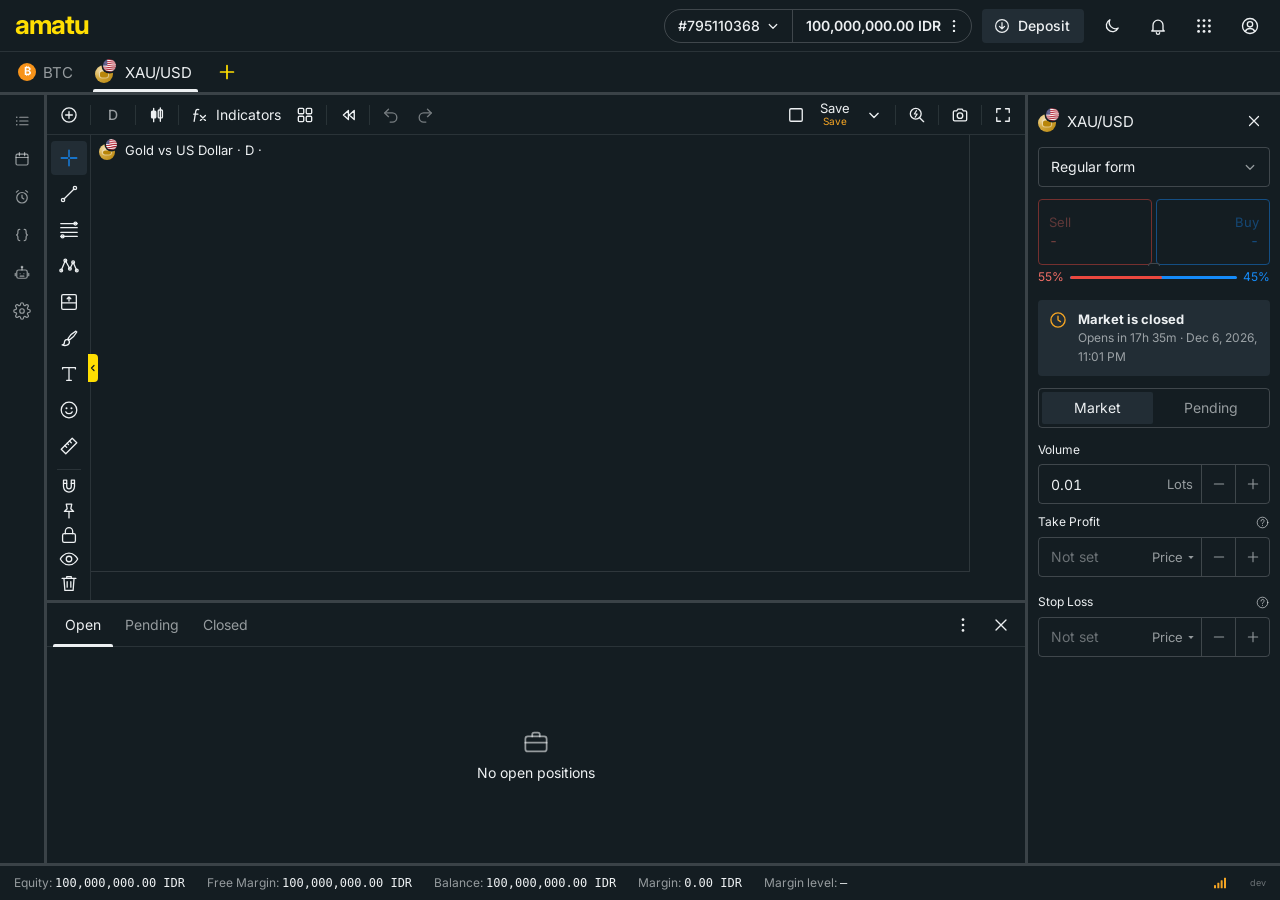
==== commit b910edd7: "Expert Advisors: run MetaTrader 5 EAs (.mq5) in Amatu Trade MQL5 to JavaScript translator (js/mql.js" ====
--- a/index.src.html
+++ b/index.src.html
@@ -79,6 +79,7 @@
 <symbol id="i-eye-off" viewBox="0 0 24 24"><path d="M4 4l16 16M9.9 6A9 9 0 0 1 12 5.5c6 0 9.5 6.5 9.5 6.5a16 16 0 0 1-2.6 3.3M6.5 7.6A15 15 0 0 0 2.5 12S6 18.5 12 18.5a8.7 8.7 0 0 0 4.1-1"/><path d="M9.8 9.9a3 3 0 0 0 4.3 4.2"/></symbol>
 <symbol id="i-trash" viewBox="0 0 24 24"><path d="M4.5 7h15M9.5 7V5h5v2M6.5 7l1 13h9l1-13M10 10.5v6M14 10.5v6"/></symbol>
 <symbol id="i-edit" viewBox="0 0 24 24"><path d="M14.5 5.5l4 4L9 19H5v-4z"/><path d="M12.5 7.5l4 4"/></symbol>
+<symbol id="i-robot" viewBox="0 0 24 24"><rect x="5" y="8" width="14" height="11" rx="2.5"/><path d="M12 4.5V8M9.5 13h.01M14.5 13h.01M9.5 16.2h5M3 12.5v3M21 12.5v3"/><circle cx="12" cy="4" r="1"/></symbol>
 <symbol id="i-play" viewBox="0 0 24 24"><path d="M8 5.5v13l10-6.5z" fill="currentColor" stroke="none"/></symbol>
 <symbol id="i-pause" viewBox="0 0 24 24"><path d="M8.5 5.5v13M15.5 5.5v13" stroke-width="2.6"/></symbol>
 <symbol id="i-step" viewBox="0 0 24 24"><path d="M6.5 5.5v13l8.5-6.5z" fill="currentColor" stroke="none"/><path d="M17.5 5.5v13" stroke-width="2.2"/></symbol>
@@ -164,6 +165,8 @@
 <script src="js/order.js?v=%%VERSI%%"></script>
 <script src="js/term.js?v=%%VERSI%%"></script>
 <script src="js/panels.js?v=%%VERSI%%"></script>
+<script src="js/mql.js?v=%%VERSI%%"></script>
+<script src="js/ea.js?v=%%VERSI%%"></script>
 <script src="js/pa.js?v=%%VERSI%%"></script>
 <script src="js/app.js?v=%%VERSI%%"></script>
 </body>
--- a/css/app.css
+++ b/css/app.css
@@ -483,3 +483,47 @@
 }
 @media (min-width: 821px) { .ph-acct .ph-link { display: none; } }
 @media (max-width: 1100px) and (min-width: 821px) { .t-side { width: 280px; } .t-order { width: 232px; } .c-top [data-a="tpl"], .c-top [data-a="layout"] { display: none; } }
+
+/* ---------- Expert Advisors ---------- */
+.ea-scroll { padding: 0 12px 16px; }
+.ea-algo { display: grid; grid-template-columns: 14px 1fr; column-gap: 10px; align-items: center; width: 100%; text-align: left; padding: 10px 12px; margin: 4px 0 8px; border-radius: 6px; border: 1px solid var(--line); background: transparent; color: var(--text); cursor: pointer; }
+.ea-algo i { width: 12px; height: 12px; border-radius: 50%; background: var(--red); grid-row: span 2; box-shadow: 0 0 0 3px rgba(239,109,101,.18); }
+.ea-algo.on i { background: var(--green); box-shadow: 0 0 0 3px rgba(47,180,124,.18); }
+.ea-algo b { font-size: 13.5px; } .ea-algo span { font-size: 12px; color: var(--text2); }
+.ea-sec { font-size: 11.5px; letter-spacing: .04em; text-transform: uppercase; color: var(--text2); margin: 16px 0 8px; }
+.ea-empty, .ea-foot { font-size: 12px; color: var(--text2); line-height: 1.5; }
+.ea-foot { margin-top: 18px; }
+.ea-card, .ea-lib { border: 1px solid var(--line); border-radius: 6px; padding: 9px 10px 8px; margin-bottom: 8px; cursor: default; }
+.ea-card { cursor: pointer; } .ea-card.sel { border-color: var(--yellow); }
+.ea-c1, .ea-c2, .ea-l1 { display: flex; align-items: center; gap: 7px; font-size: 13px; min-width: 0; }
+.ea-c1 .muted, .ea-c2 { font-size: 12px; } .ea-c2 { margin-top: 4px; } .ea-c2 .red { color: var(--red); } .ea-c2 .green { color: var(--green); }
+.ea-l2 { font-size: 12px; line-height: 1.45; margin-top: 4px; }
+.ea-dot { width: 8px; height: 8px; border-radius: 50%; flex: none; background: #6C7A83; }
+.ea-dot.on { background: var(--green); } .ea-dot.err { background: var(--red); } .ea-dot.wait { background: var(--yellow); }
+.ea-acts { display: flex; align-items: center; gap: 6px; margin-top: 8px; }
+.ea-acts .btn.sm { height: 26px; padding: 0 8px; font-size: 12px; gap: 4px; } .ea-acts .btn .ic { width: 14px; height: 14px; }
+.ea-journal { max-height: 230px; overflow: auto; border: 1px solid var(--line); border-radius: 6px; padding: 6px 8px; margin: -2px 0 6px; font: 11px/1.5 ui-monospace, Menlo, Consolas, monospace; color: var(--text2); white-space: pre-wrap; word-break: break-word; }
+.ea-journal time { color: var(--text3, #6C7A83); } .ea-journal .err { color: var(--red); } .ea-journal .warn { color: var(--yellow); }
+.ea-jbtn { display: flex; gap: 6px; margin-bottom: 10px; } .ea-jbtn .btn.sm { height: 24px; font-size: 11.5px; padding: 0 8px; }
+.ea-imp { display: flex; flex-direction: column; gap: 6px; margin-top: 10px; } .ea-imp .btn { justify-content: center; gap: 6px; }
+.ea-note { display: flex; gap: 8px; align-items: flex-start; font-size: 12px; line-height: 1.45; color: var(--text2); background: rgba(21,139,249,.08); border-radius: 6px; padding: 8px 10px; margin: 6px 0; }
+.ea-note .ic { flex: none; width: 15px; height: 15px; margin-top: 1px; } .ea-note a { color: var(--buy); }
+.ea-modal .modal-body { max-height: min(70vh, 640px); overflow: auto; }
+.ea-grid { display: grid; grid-template-columns: 1fr 120px; gap: 10px; }
+.ea-grid label, .ea-in { display: flex; flex-direction: column; gap: 5px; font-size: 12.5px; color: var(--text2); }
+.ea-grid select, .ea-in select { width: 100%; }
+.ea-acc { font-size: 12.5px; margin: 10px 0 4px; }
+.ea-group { margin-top: 12px; display: grid; grid-template-columns: 1fr 1fr; gap: 9px 12px; }
+.ea-gt { grid-column: 1 / -1; font-size: 12px; font-weight: 600; color: var(--text); border-bottom: 1px solid var(--line); padding-bottom: 5px; }
+.ea-in.chk { flex-direction: row; align-items: center; justify-content: space-between; gap: 8px; }
+.ea-in span { line-height: 1.3; }
+.ea-paste { width: 100%; height: 340px; border: 1px solid var(--line); border-radius: 6px; }
+.ea-src { max-height: 65vh; overflow: auto; font: 11.5px/1.5 ui-monospace, Menlo, Consolas, monospace; white-space: pre; margin: 0; }
+.ea-warn { margin: 0; padding-left: 18px; font-size: 12.5px; line-height: 1.5; }
+.ea-ovl { position: absolute; inset: 24px 0 0 0; pointer-events: none; z-index: 4; overflow: hidden; }
+.ea-o { position: absolute; white-space: pre; line-height: 1.15; box-sizing: border-box; }
+.ea-cmt { position: absolute; left: 8px; top: 64px; margin: 0; font: 12px/1.4 ui-monospace, Menlo, monospace; color: var(--text); white-space: pre; text-shadow: 0 0 3px var(--bg); }
+.ea-badge { position: absolute; right: 74px; display: flex; align-items: center; gap: 5px; height: 22px; padding: 0 8px; border-radius: 11px; font-size: 12px; background: rgba(20,29,34,.72); color: #C9D3D9; border: 1px solid rgba(255,255,255,.08); }
+.ea-badge .ic { width: 14px; height: 14px; } .ea-badge.on { color: #6EE7B7; } .ea-badge.err { color: var(--red); } .ea-badge.wait { color: var(--yellow); }
+[data-theme="light"] .ea-badge { background: rgba(255,255,255,.85); color: #3A4A55; border-color: rgba(0,0,0,.08); }
+@media (max-width: 560px) { .ea-group, .ea-grid { grid-template-columns: 1fr; } }
